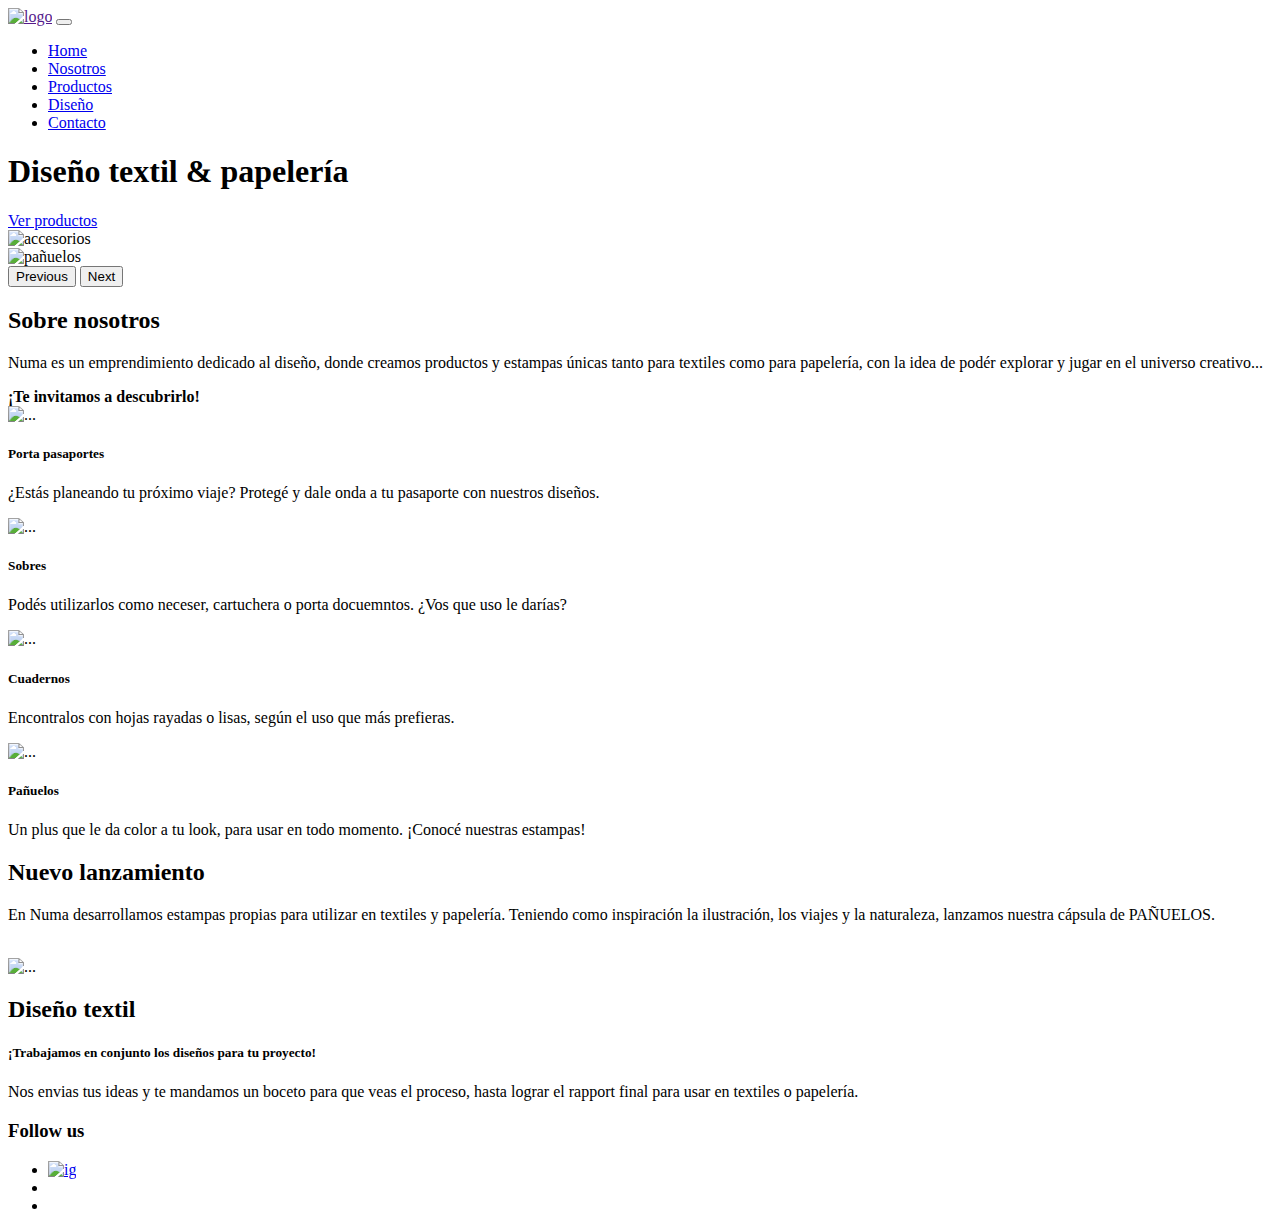
==== index.html @ 901105b5 "index" ====
<!DOCTYPE html>
<html lang="en">
<head>
    <meta charset="UTF-8">
    <meta http-equiv="X-UA-Compatible" content="IE=edge">
    <meta name="viewport" content="width=device-width, initial-scale=1.0">
    <title>Diseño de estampas Numa | Home</title>

    <meta name="description" content="Diseño de estampas e ilustraciones propias para productos textiles y papelería">
   
    <meta name="keywords" content=" diseño grafico, estampas, diseño, ilustraciones, pañuelos, textiles, papeleria">

    <link rel = "preconnect" href = "https://fonts.googleapis.com">

    <link rel = "preconnect" href = "https://fonts.gstatic.com" crossorigin>

    <link href = "https: //fonts.googleapis.com/css2? family = Castoro & family = Roboto: wght @ 300 & display = swap "rel =" stylesheet ">
 
    <link rel="stylesheet" href="https://cdnjs.cloudflare.com/ajax/libs/animate.css/4.1.1/animate.min.css"/>

    <link href="https://cdn.jsdelivr.net/npm/bootstrap@5.0.2/dist/css/bootstrap.min.css" rel="stylesheet" integrity="sha384-EVSTQN3/azprG1Anm3QDgpJLIm9Nao0Yz1ztcQTwFspd3yD65VohhpuuCOmLASjC" crossorigin="anonymous">

    <link rel="stylesheet" href="css/style.css">
</head>

<body>

    <header>

        <div class="container-fluid">
        <div class="row no-gutters">
            <nav class="navbar navbar-expand-md navbar-light bg-light fixed-top">
                <div class="container-fluid">
                  <a class="navbar-brand" href=""><img src="img/logo.png" alt="logo" width="120px" height="auto"></a>
                  <button class="navbar-toggler" type="button" data-bs-toggle="collapse" data-bs-target="#navbarNav" aria-controls="navbarNav" aria-expanded="false" aria-label="Toggle navigation">
                    <span class="navbar-toggler-icon"></span>
                  </button>
                  <div class="collapse navbar-collapse" id="navbarNav">
                    <ul class="navbar-nav">
                      <li class="nav-item">
                        <a class="nav-link active" aria-current="page" href="#">Home</a>
                      </li>
                      <li class="nav-item">
                        <a class="nav-link" href="#nosotros">Nosotros</a>
                      </li>
                      <li class="nav-item">
                        <a class="nav-link" href="#productos">Productos</a>
                      </li>
                      <li class="nav-item">
                        <a class="nav-link" href="#diseño">Diseño</a>
                      </li>
                      <li class="nav-item">
                        <a class="nav-link" href="contacto.html">Contacto</a>
                      </li>
                      
                    </ul>
                  </div>
                </div>
              </nav>
        </div>
    </header>

    <main>

      <section id="intro">
        <h1 class="intro__titulo">Diseño textil & papelería</h1>
             <div class="intro_button">
                <a href="#productos">Ver productos</a>
            </div>
        </section>

        <section id="carrousel">
        <div class="container-fluid">
          <div id="carouselExampleControls" class="carousel slide" data-bs-ride="carousel" >
            <div class="carousel-inner" >
              <div class="carousel-item active">
                <img src="./img/banner1-coder.jpg" class="d-block w-100" alt="accesorios" >
              </div>
              <div class="carousel-item">
                <img src="./img/banner2-coder.jpg" class="d-block w-100" alt="pañuelos">
              </div>
            </div>
            <button class="carousel-control-prev" type="button" data-bs-target="#carouselExampleControls" data-bs-slide="prev">
              <span class="carousel-control-prev-icon" aria-hidden="true"></span>
              <span class="visually-hidden">Previous</span>
            </button>
            <button class="carousel-control-next" type="button" data-bs-target="#carouselExampleControls" data-bs-slide="next">
              <span class="carousel-control-next-icon" aria-hidden="true"></span>
              <span class="visually-hidden">Next</span>
            </button>
          </div>
        </div>
      </section>

        <section id="nosotros">
           <div class="animate__animated animate__backInRight animation"> 
               <h2 class="nosotros__subtitulo"> Sobre nosotros </h2>
               <div class="nosotros__intro">
                  <p> Numa es un emprendimiento dedicado al diseño, donde creamos productos y estampas únicas tanto para textiles como para papelería, con la idea de podér explorar y jugar en el universo creativo...</p> 
                  <strong> ¡Te invitamos a descubrirlo!</strong>
               </div>
          </div>
        </section> 

      <div> 
        <section id="productos">
        <div class="row row-cols-1 row-cols-md-2 m-2 p-5 g-4" >
          <div class="col p-4">
            <div class="card">
              <img src="./img/image00001.jpeg" class="card-img-top img-fluid img-thumbnail rounded" alt="..." >
              <div class="card-body">
                <h5 class="card-title">Porta pasaportes</h5>
                <p class="card-text"> ¿Estás planeando tu próximo viaje? Protegé y dale onda a tu pasaporte con nuestros diseños.</p>
              </div>
            </div>
          </div>
          <div class="col p-4">
            <div class="card">
              <img src="./img/image00002.jpeg" class="card-img-top img-fluid img-thumbnail rounded" alt="...">
              <div class="card-body">
                <h5 class="card-title"> Sobres</h5>
                <p class="card-text">Podés utilizarlos como neceser, cartuchera o porta docuemntos. ¿Vos que uso le darías?</p>
              </div>
            </div>
          </div>
          <div class="col p-4">
            <div class="card">
              <img src="./img/image00016.jpeg" class="card-img-top img-fluid img-thumbnail rounded" alt="...">
              <div class="card-body">
                <h5 class="card-title">Cuadernos</h5>
                <p class="card-text"> Encontralos con hojas rayadas o lisas, según el uso que más prefieras.</p>
              </div>
            </div>
          </div>
          <div class="col p-4">
            <div class="card">
              <img src="./img/pañuelo2.jpeg" class="card-img-top img-fluid img-thumbnail rounded" alt="...">
              <div class="card-body">
                <h5 class="card-title">Pañuelos</h5>
                <p class="card-text"> Un plus que le da color a tu look, para usar en todo momento. ¡Conocé nuestras estampas!</p>
              </div>
            </div>
          </div>
        </div>
        </section> 
        <section id="lanzamientos">
          <div class="animate__animated animate__backInRight animation">
              <h2>Nuevo lanzamiento</h2>
              <p> En Numa desarrollamos estampas propias para utilizar en textiles y papelería. Teniendo como inspiración la ilustración, los viajes y la naturaleza, lanzamos nuestra cápsula de PAÑUELOS.</p>
          </div>

           <div class="shadow-sm p-3 mb-5 bg-body rounded"><img src="img/pañuelo1.jpeg" width="auto" height="550" alt=""> </div>

          </section>
    </div>


    <div class="card mb-6 m-4 p-4" id="diseño" style="max-width: full">
        <div class="row no-gutters">
          <div class="col-md-6 mx:auto">
            <img src="/img/diseño-textil.jpg" width="auto" height="400" class="img-fluid img-thumbnail rounded" alt="...">
          </div>

          <div class="col-md-6">
            <div class="card-body">
              <h2 class="card-title">Diseño textil</h2>
              <h5>¡Trabajamos en conjunto los diseños para tu proyecto!</h5>
            </div>

            <div class="animate__animated animate__backInRight animation"> 
                 <p class="card-text"> Nos envias tus ideas y te mandamos un boceto para que veas el proceso, hasta lograr el rapport final para usar en textiles o papelería.</p>
            </div>
          </div>

        </div>
      </div>

      </main>

      <footer id="footer">
    
        <h3 class="footer__redes"> Follow us </h3>

        <nav>
             <ul class="footer__iconos">
                 <li> 
                     <a href="https://www.instagram.com/tienda.numa/?hl=es-la" target="blank"><img src="/iconos/instagramb.png" id="ig" alt="ig" width="80px" height="auto"></a>
                </li>

                 <li> 
                     <a href="https://wa.link/mtnr1i" target="blank"><img src="/iconos/whatsappb.png" alt="" width="80px" height="auto"></a>
                </li>

                 <li> 
                     <a href="mailto:consultas.numa@gmail.com"><img src="/iconos/mailb.png" alt="" width="80px" height="auto"></a>
                </li>
              </ul>
        </nav>
    </footer>

    <script src="https://cdn.jsdelivr.net/npm/@popperjs/core@2.9.2/dist/umd/popper.min.js" integrity="sha384-IQsoLXl5PILFhosVNubq5LC7Qb9DXgDA9i+tQ8Zj3iwWAwPtgFTxbJ8NT4GN1R8p" crossorigin="anonymous"></script>
    <script src="https://cdn.jsdelivr.net/npm/bootstrap@5.0.2/dist/js/bootstrap.min.js" integrity="sha384-cVKIPhGWiC2Al4u+LWgxfKTRIcfu0JTxR+EQDz/bgldoEyl4H0zUF0QKbrJ0EcQF" crossorigin="anonymous"></script>
</body>
</html>
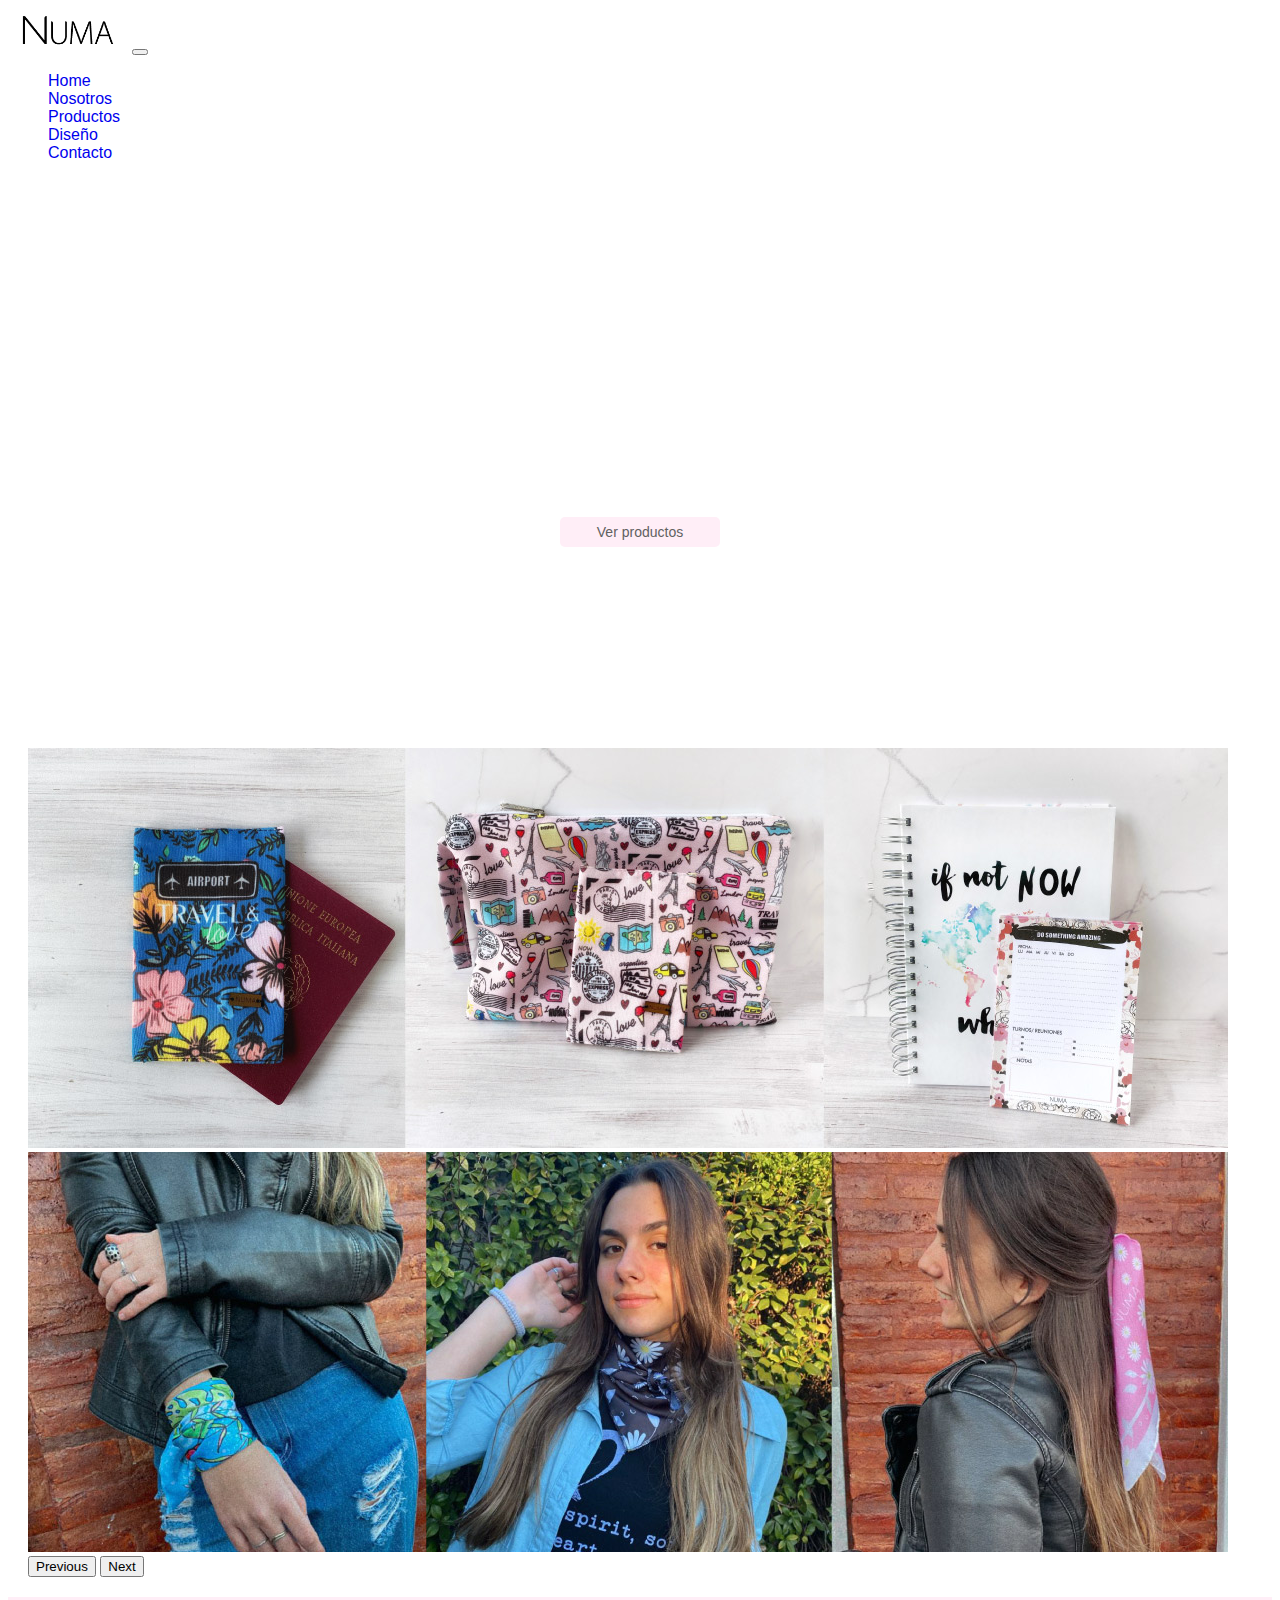
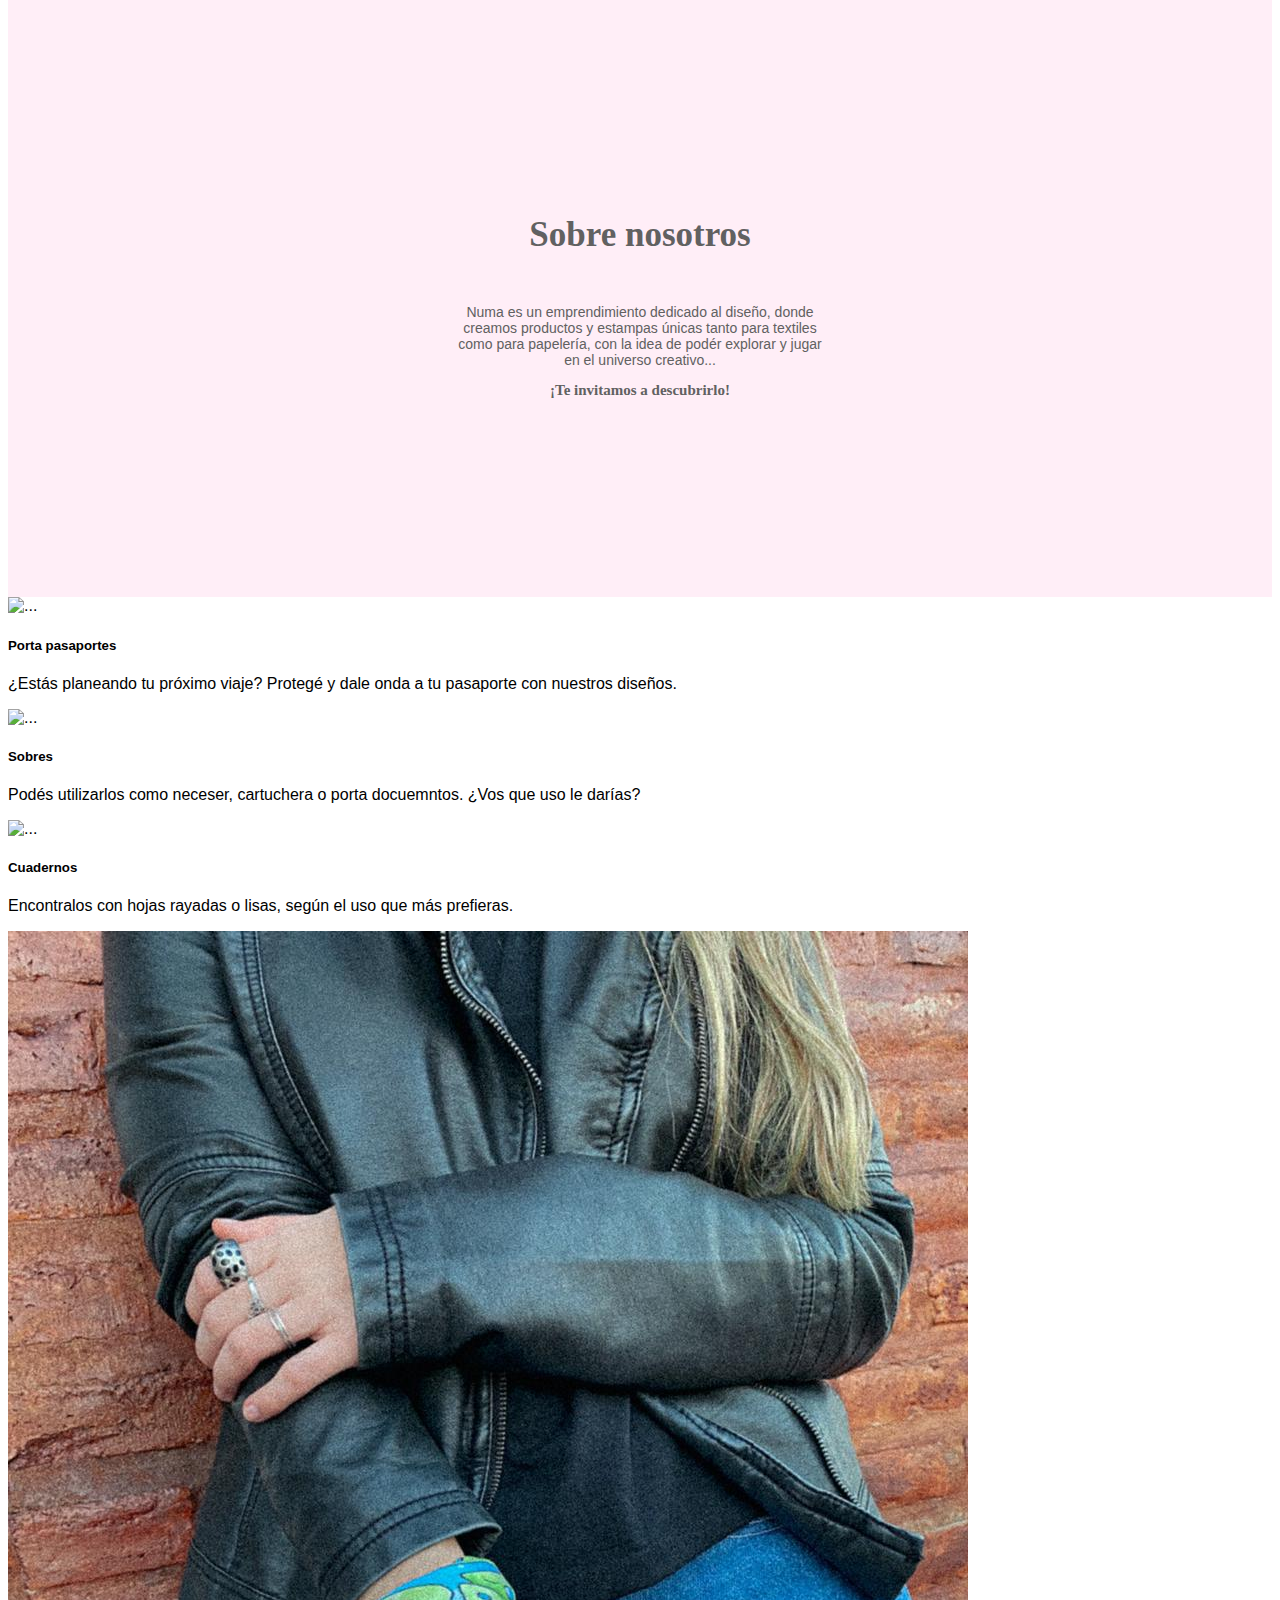
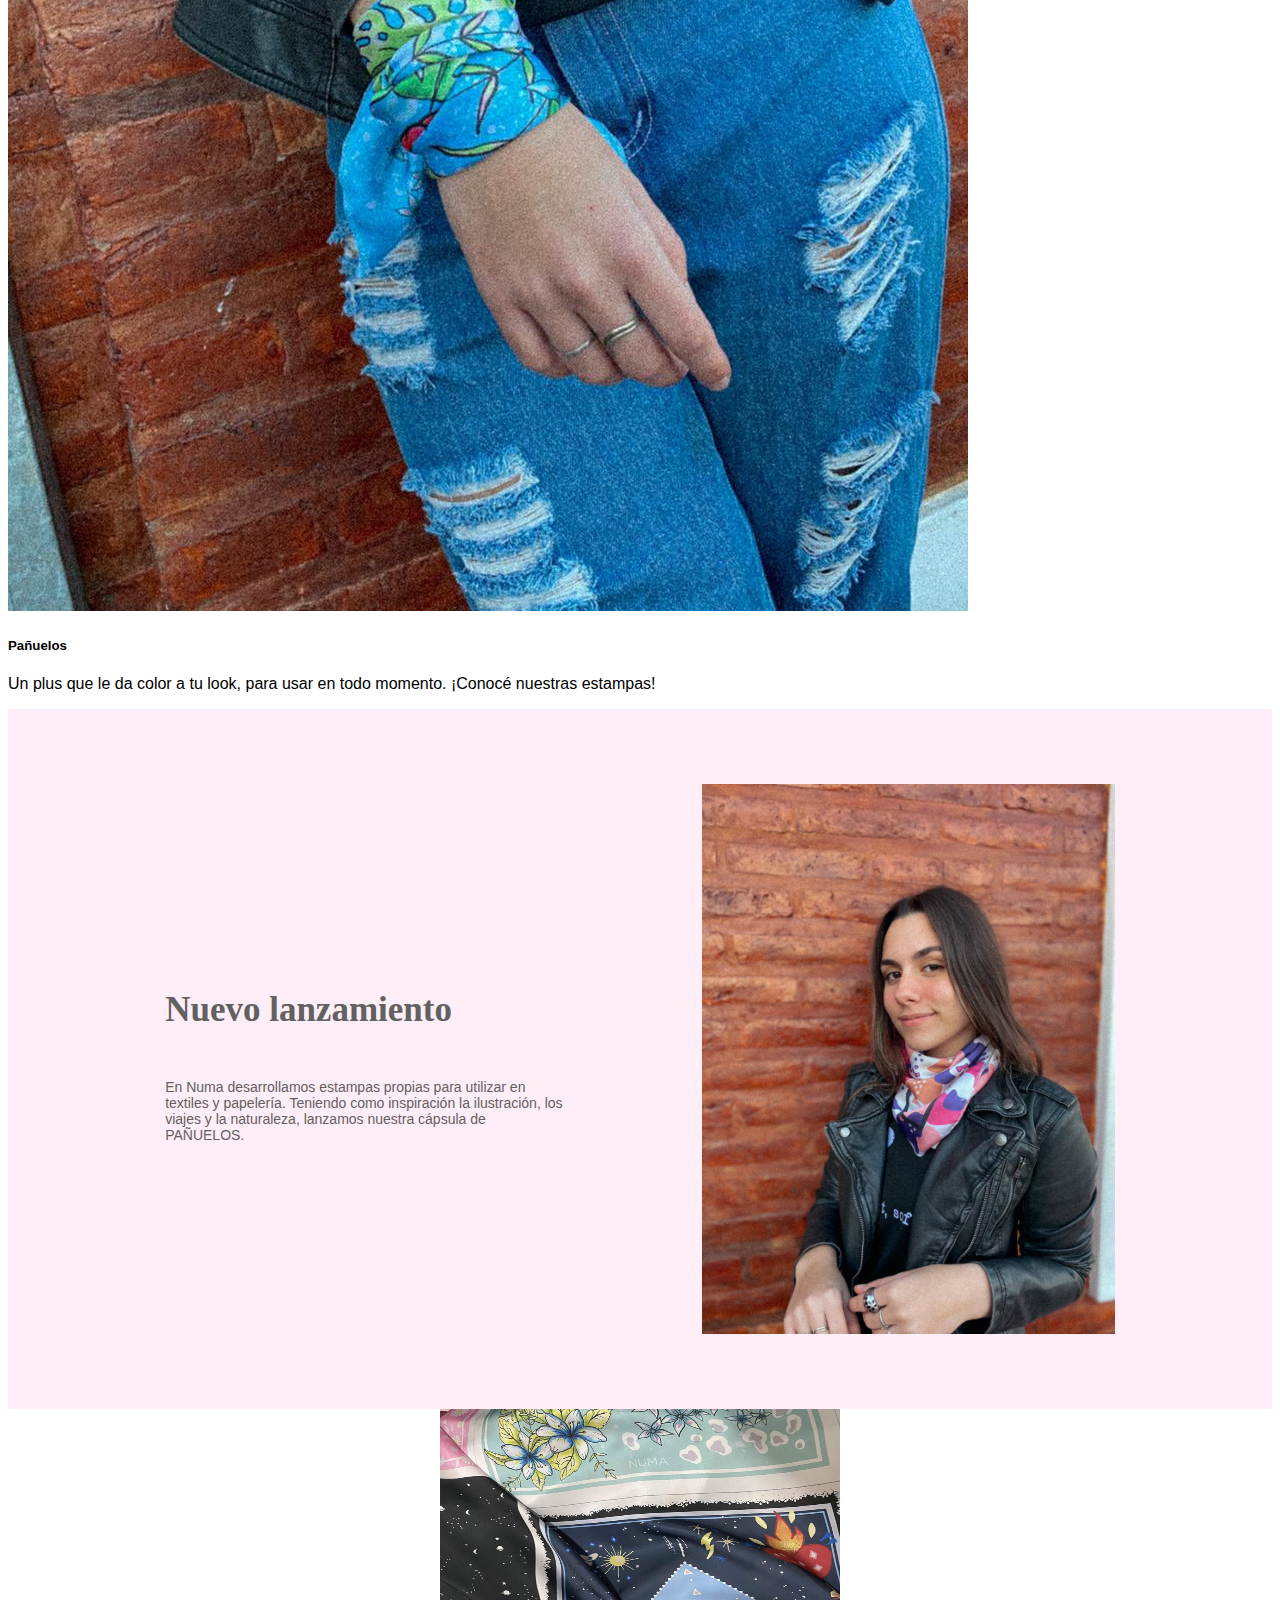
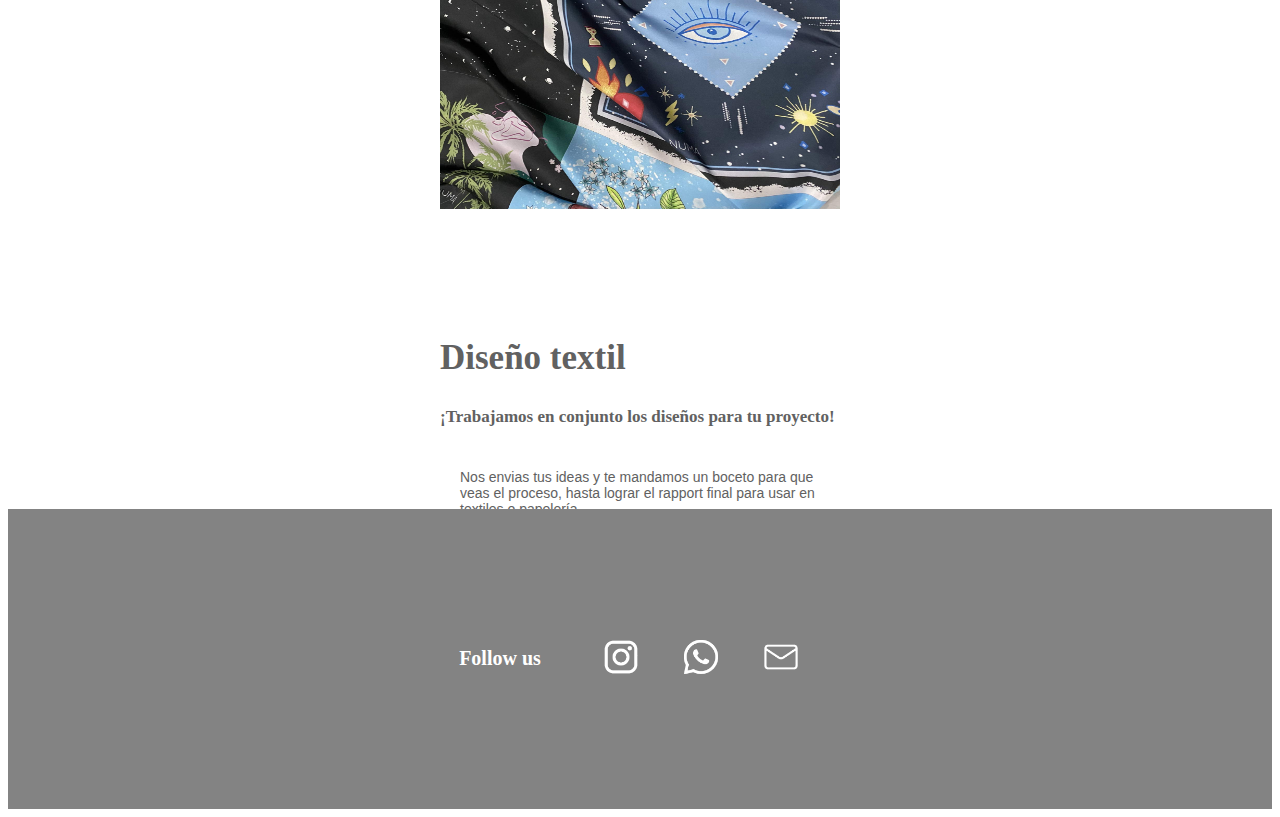
==== commit 5426e87a: "cambios index" ====
--- a/index.html
+++ b/index.html
@@ -158,7 +158,7 @@
     <div class="card mb-6 m-4 p-4" id="diseño" style="max-width: full">
         <div class="row no-gutters">
           <div class="col-md-6 mx:auto">
-            <img src="/img/diseño-textil.jpg" width="auto" height="400" class="img-fluid img-thumbnail rounded" alt="...">
+            <img src="./img/diseño-textil.jpg" width="auto" height="400" class="img-fluid img-thumbnail rounded" alt="...">
           </div>
 
           <div class="col-md-6">
@@ -184,15 +184,15 @@
         <nav>
              <ul class="footer__iconos">
                  <li> 
-                     <a href="https://www.instagram.com/tienda.numa/?hl=es-la" target="blank"><img src="/iconos/instagramb.png" id="ig" alt="ig" width="80px" height="auto"></a>
+                     <a href="https://www.instagram.com/tienda.numa/?hl=es-la" target="blank"><img src="./iconos/instagramb.png" id="ig" alt="ig" width="80px" height="auto"></a>
                 </li>
 
                  <li> 
-                     <a href="https://wa.link/mtnr1i" target="blank"><img src="/iconos/whatsappb.png" alt="" width="80px" height="auto"></a>
+                     <a href="https://wa.link/mtnr1i" target="blank"><img src="./iconos/whatsappb.png" alt="" width="80px" height="auto"></a>
                 </li>
 
                  <li> 
-                     <a href="mailto:consultas.numa@gmail.com"><img src="/iconos/mailb.png" alt="" width="80px" height="auto"></a>
+                     <a href="mailto:consultas.numa@gmail.com"><img src="./iconos/mailb.png" alt="" width="80px" height="auto"></a>
                 </li>
               </ul>
         </nav>
--- a/css/style.css
+++ b/css/style.css
@@ -0,0 +1,428 @@
+@charset "UTF-8";
+* {
+  margin: none;
+  padding: none;
+  list-style-type: none;
+  -webkit-box-sizing: border-box;
+          box-sizing: border-box;
+  font-family: sans-serif;
+  text-decoration: none;
+  border-color: none;
+}
+
+#intro {
+  background-image: url(../img/banner.jpg);
+  background-attachment: fixed;
+  height: 550px;
+  bottom: 30px;
+  display: -webkit-box;
+  display: -ms-flexbox;
+  display: flex;
+  -webkit-box-orient: vertical;
+  -webkit-box-direction: normal;
+      -ms-flex-direction: column;
+          flex-direction: column;
+  -ms-flex-pack: distribute;
+      justify-content: space-around;
+  -webkit-box-align: center;
+      -ms-flex-align: center;
+          align-items: center;
+}
+
+.intro__titulo {
+  color: white;
+  text-align: center;
+  font-size: 40px;
+  font-family: "Castoro", serif;
+  margin-bottom: 15px;
+}
+
+#intro {
+  padding: 250px;
+}
+
+#intro .intro_button {
+  text-align: center;
+}
+
+#intro .intro_button a {
+  -webkit-text-decoration-line: none;
+          text-decoration-line: none;
+  color: #616161;
+  width: 160px;
+  height: 30px;
+  font-size: 14px;
+  font-family: "Roboto", sans-serif;
+  background-color: #ffeef7;
+  border-radius: 5px;
+  display: inline-block;
+  display: -webkit-box;
+  display: -ms-flexbox;
+  display: flex;
+  -webkit-box-align: center;
+      -ms-flex-align: center;
+          align-items: center;
+  -webkit-box-pack: center;
+      -ms-flex-pack: center;
+          justify-content: center;
+}
+
+#intro .intro_button a:hover {
+  background-color: #616161;
+  color: white;
+}
+
+#nosotros {
+  height: 600px;
+  width: 100%;
+  background-color: #ffeef7;
+  color: #616161;
+  display: -webkit-box;
+  display: -ms-flexbox;
+  display: flex;
+  -webkit-box-orient: vertical;
+  -webkit-box-direction: normal;
+      -ms-flex-direction: column;
+          flex-direction: column;
+  -webkit-box-align: center;
+      -ms-flex-align: center;
+          align-items: center;
+  -ms-flex-line-pack: center;
+      align-content: center;
+  -webkit-box-pack: center;
+      -ms-flex-pack: center;
+          justify-content: center;
+  -ms-flex-wrap: wrap;
+      flex-wrap: wrap;
+}
+
+#nosotros h2.nosotros__subtitulo {
+  padding-bottom: 20px;
+  text-align: center;
+  font-family: "Castoro", serif;
+  font-size: 35px;
+}
+
+#nosotros .nosotros__intro p {
+  width: 300px;
+  text-align: center;
+  font-family: "Roboto", sans-serif;
+  font-size: 14px;
+}
+
+#nosotros .nosotros__intro strong {
+  display: -webkit-box;
+  display: -ms-flexbox;
+  display: flex;
+  -webkit-box-pack: center;
+      -ms-flex-pack: center;
+          justify-content: center;
+  font-family: "Castoro", serif;
+  font-size: 15px;
+  padding-bottom: 10px;
+}
+
+#lanzamientos {
+  height: 1000px;
+  width: 100%;
+  background-color: #ffeef7;
+  color: #616161;
+  display: -webkit-box;
+  display: -ms-flexbox;
+  display: flex;
+  -webkit-box-orient: vertical;
+  -webkit-box-direction: normal;
+      -ms-flex-direction: column;
+          flex-direction: column;
+  -webkit-box-align: center;
+      -ms-flex-align: center;
+          align-items: center;
+  -webkit-box-pack: space-evenly;
+      -ms-flex-pack: space-evenly;
+          justify-content: space-evenly;
+}
+
+#lanzamientos div img {
+  display: -webkit-box;
+  display: -ms-flexbox;
+  display: flex;
+  justify-items: center;
+  -webkit-transition: 2s;
+  transition: 2s;
+}
+
+#lanzamientos:hover img {
+  -webkit-transform: scale(0.9);
+          transform: scale(0.9);
+}
+
+#lanzamientos h2 {
+  padding-bottom: 20px;
+  font-family: "Castoro", serif;
+  font-size: 35px;
+  display: -webkit-box;
+  display: -ms-flexbox;
+  display: flex;
+  text-align: center;
+  -webkit-box-pack: center;
+      -ms-flex-pack: center;
+          justify-content: center;
+}
+
+#lanzamientos p {
+  width: 300px;
+  height: auto;
+  text-align: center;
+  display: -webkit-box;
+  display: -ms-flexbox;
+  display: flex;
+  -webkit-box-orient: vertical;
+  -webkit-box-direction: normal;
+      -ms-flex-direction: column;
+          flex-direction: column;
+  -webkit-box-pack: center;
+      -ms-flex-pack: center;
+          justify-content: center;
+  font-family: "Roboto", sans-serif;
+  font-size: 14px;
+}
+
+#diseño {
+  width: auto;
+  height: 1000px;
+  display: -webkit-box;
+  display: -ms-flexbox;
+  display: flex;
+  -webkit-box-pack: center;
+      -ms-flex-pack: center;
+          justify-content: center;
+}
+
+.col-md-6 {
+  display: -webkit-box;
+  display: -ms-flexbox;
+  display: flex;
+  -webkit-box-orient: vertical;
+  -webkit-box-direction: normal;
+      -ms-flex-direction: column;
+          flex-direction: column;
+  -ms-flex-line-pack: center;
+      align-content: center;
+  text-align: center;
+  padding-bottom: 100px;
+  -webkit-box-pack: center;
+      -ms-flex-pack: center;
+          justify-content: center;
+  color: #616161;
+}
+
+.col-md-6 h2.card-title {
+  font-size: 35px;
+  font-family: "Castoro", serif;
+}
+
+.col-md-6 h5 {
+  font-size: 17px;
+  font-family: "Castoro", serif;
+}
+
+.col-md-6 p {
+  font-size: 14px;
+  font-family: "Roboto", sans-serif;
+  padding-left: 20px;
+}
+
+#contacto {
+  height: 400px;
+  right: auto;
+  z-index: 999;
+  background-color: #ffeef7;
+  color: #616161;
+  display: -webkit-box;
+  display: -ms-flexbox;
+  display: flex;
+  -webkit-box-pack: center;
+      -ms-flex-pack: center;
+          justify-content: center;
+  -webkit-box-align: center;
+      -ms-flex-align: center;
+          align-items: center;
+  -ms-flex-line-pack: center;
+      align-content: center;
+}
+
+#contacto h1 {
+  font-size: 35px;
+  font-family: "Castoro", serif;
+}
+
+.form {
+  padding: 60px 60px;
+  margin: 10px 10px;
+  font-family: 'Roboto', sans-serif;
+  font-size: 16px;
+}
+
+.form .form-group {
+  padding: 15px 0px;
+}
+
+.btn-primary {
+  color: white;
+  background-color: #f09dab;
+  border-color: #f09dab;
+}
+
+.btn-primary:hover {
+  background-color: #616161;
+}
+
+footer {
+  height: 300px;
+  width: auto;
+  background: #838383;
+  color: white;
+  position: relative;
+  display: -webkit-box;
+  display: -ms-flexbox;
+  display: flex;
+  -webkit-box-orient: horizontal;
+  -webkit-box-direction: normal;
+      -ms-flex-direction: row;
+          flex-direction: row;
+  -webkit-box-align: center;
+      -ms-flex-align: center;
+          align-items: center;
+  -webkit-box-pack: center;
+      -ms-flex-pack: center;
+          justify-content: center;
+  padding: 50px 70px;
+}
+
+.footer__iconos {
+  display: -webkit-box;
+  display: -ms-flexbox;
+  display: flex;
+  -webkit-box-orient: vertical;
+  -webkit-box-direction: normal;
+      -ms-flex-direction: column;
+          flex-direction: column;
+  -webkit-box-pack: center;
+      -ms-flex-pack: center;
+          justify-content: center;
+  -webkit-box-align: center;
+      -ms-flex-align: center;
+          align-items: center;
+  -ms-flex-wrap: nowrap;
+      flex-wrap: nowrap;
+}
+
+#ig:hover {
+  color: #f09dab;
+}
+
+#footer h3 {
+  font-family: "Castoro", serif;
+  font-size: 20px;
+}
+
+#footer h3:hover {
+  color: #f09dab;
+}
+
+#navbarNav {
+  -webkit-box-pack: end;
+      -ms-flex-pack: end;
+          justify-content: flex-end;
+}
+
+#carrousel {
+  padding: 20px;
+}
+
+#productos:hover img {
+  -webkit-transform: scale(0.9);
+          transform: scale(0.9);
+  -webkit-transition: 1.5s;
+  transition: 1.5s;
+}
+
+@media screen and (min-width: 720px) {
+  #nosotros {
+    height: 1000px -150px;
+  }
+  #nosotros .nosotros__intro p {
+    width: 380px;
+  }
+  #lanzamientos {
+    height: 700px;
+    padding: 20px 20px;
+    display: -webkit-box;
+    display: -ms-flexbox;
+    display: flex;
+    -webkit-box-orient: horizontal;
+    -webkit-box-direction: normal;
+        -ms-flex-direction: row;
+            flex-direction: row;
+    -webkit-box-pack: space-evenly;
+        -ms-flex-pack: space-evenly;
+            justify-content: space-evenly;
+    justify-items: left;
+  }
+  #lanzamientos h2 {
+    text-align: left;
+    -webkit-box-pack: start;
+        -ms-flex-pack: start;
+            justify-content: start;
+  }
+  #lanzamientos p {
+    width: 400px;
+    height: auto;
+    display: -webkit-box;
+    display: -ms-flexbox;
+    display: flex;
+    text-align: left;
+  }
+  .row {
+    -webkit-box-pack: space-evenly;
+        -ms-flex-pack: space-evenly;
+            justify-content: space-evenly;
+  }
+  #diseño {
+    width: auto;
+    height: 700px;
+  }
+  .col-md-6 {
+    width: 400px;
+    height: auto;
+    display: -webkit-box;
+    display: -ms-flexbox;
+    display: flex;
+    -webkit-box-orient: vertical;
+    -webkit-box-direction: normal;
+        -ms-flex-direction: column;
+            flex-direction: column;
+    -webkit-box-pack: center;
+        -ms-flex-pack: center;
+            justify-content: center;
+    -ms-flex-item-align: center;
+        align-self: center;
+    text-align: left;
+  }
+  .col-md-6 .col-md-6 img {
+    -webkit-box-pack: center;
+        -ms-flex-pack: center;
+            justify-content: center;
+  }
+  .footer__iconos {
+    -webkit-box-orient: horizontal;
+    -webkit-box-direction: normal;
+        -ms-flex-direction: row;
+            flex-direction: row;
+  }
+  .form {
+    padding: 50px 50px;
+    margin: 20px 20px;
+  }
+}
+/*# sourceMappingURL=style.css.map */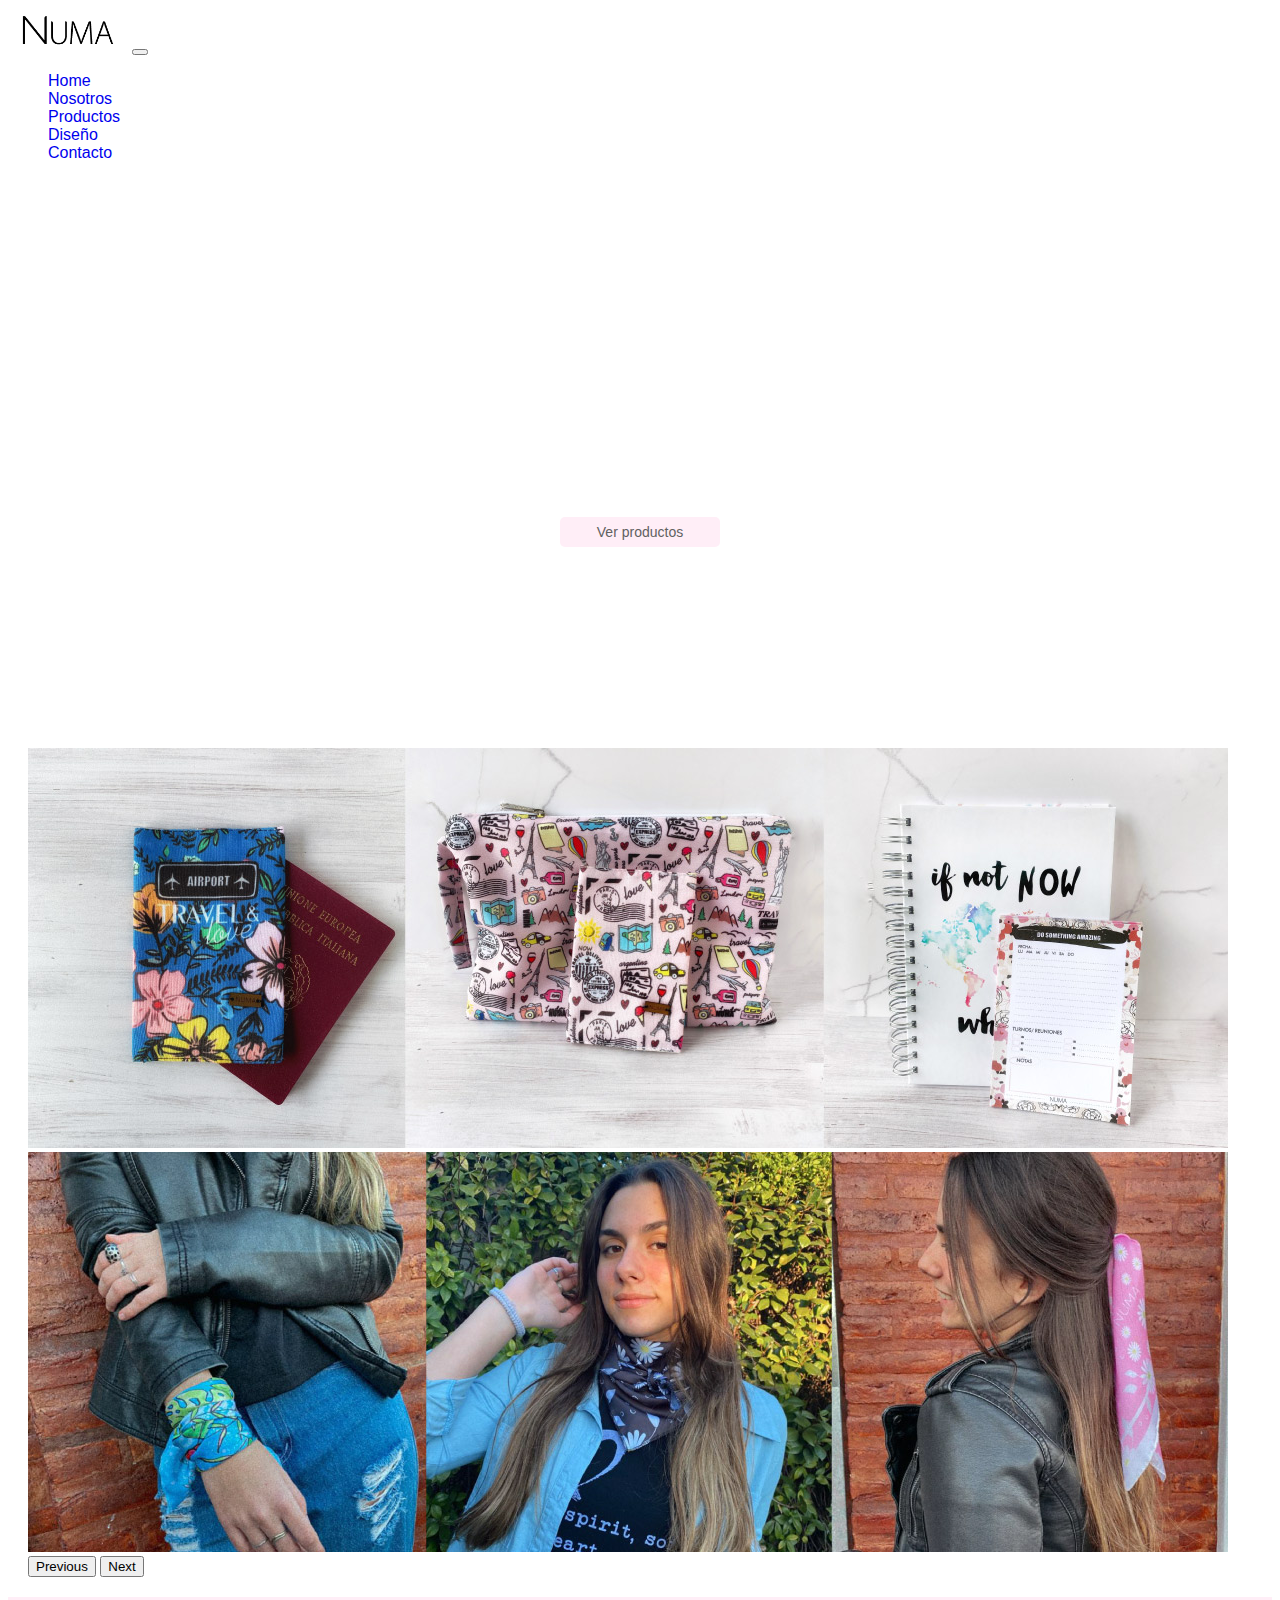
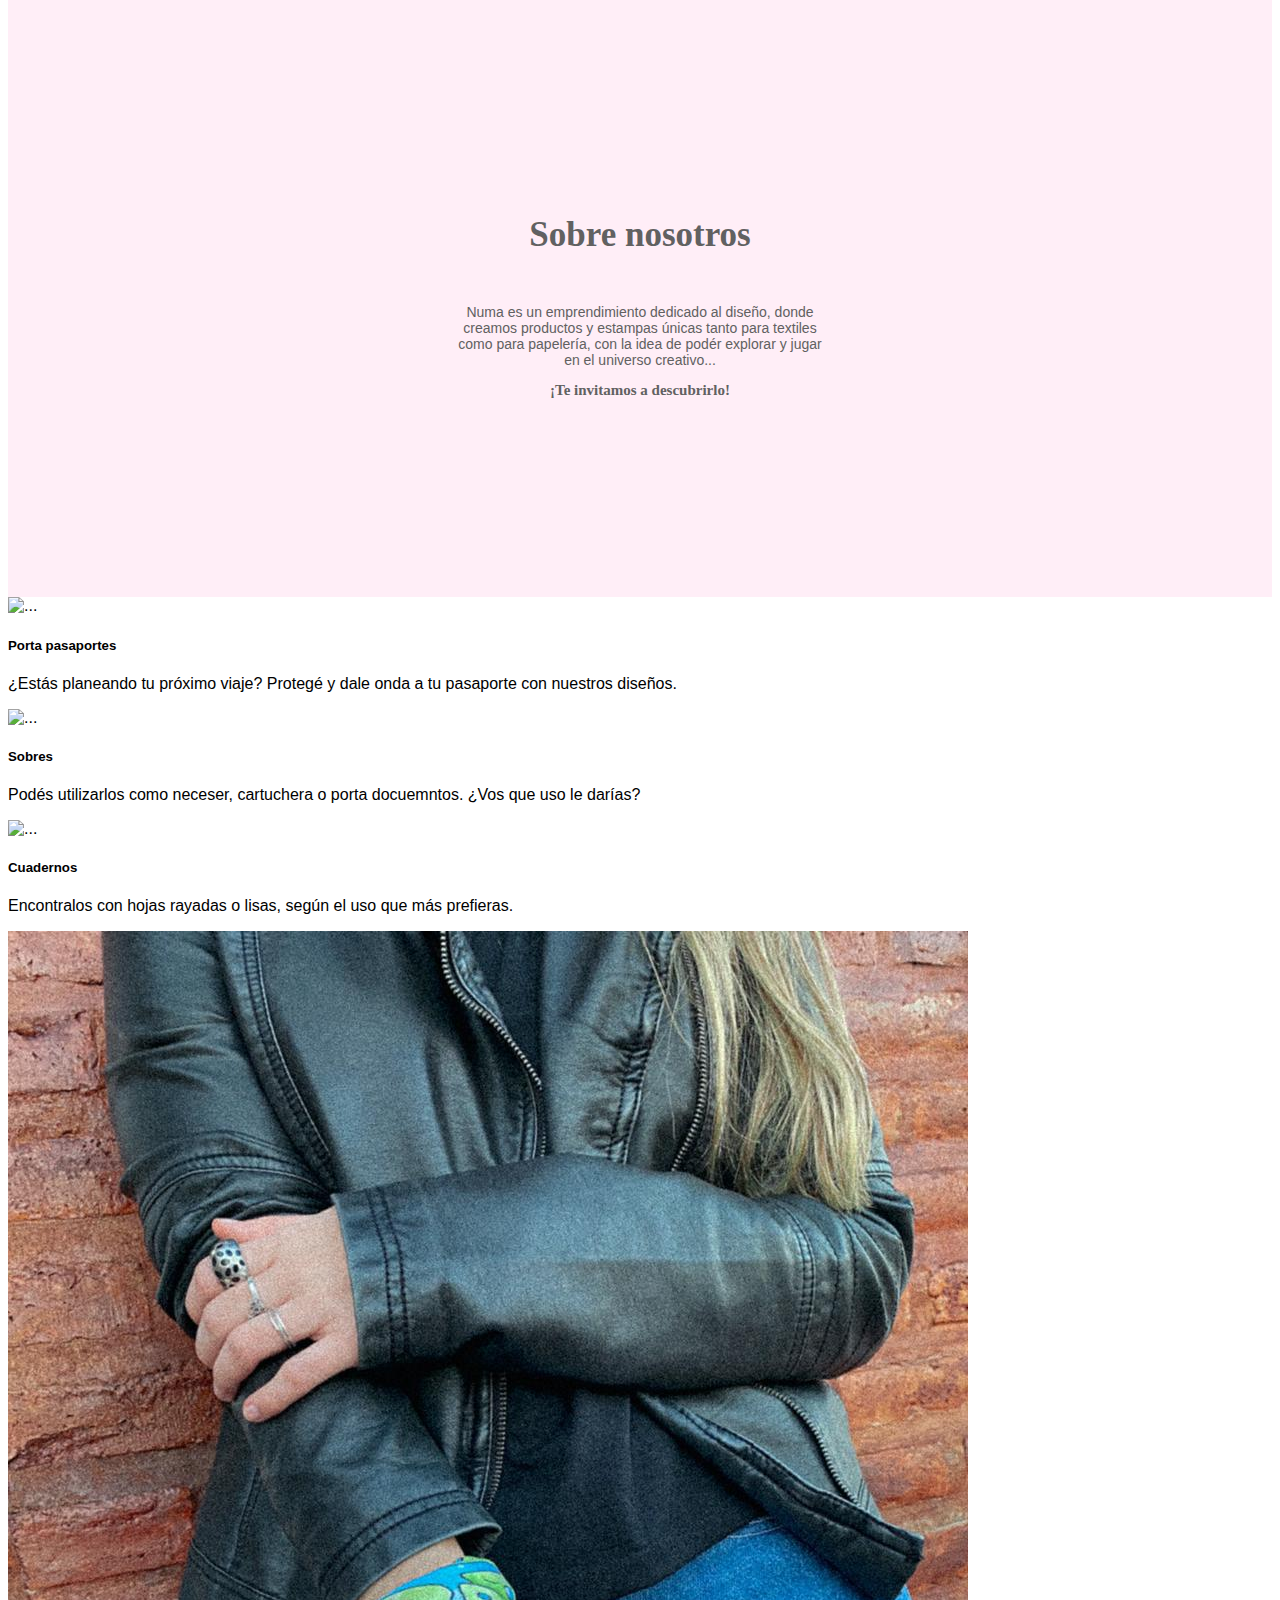
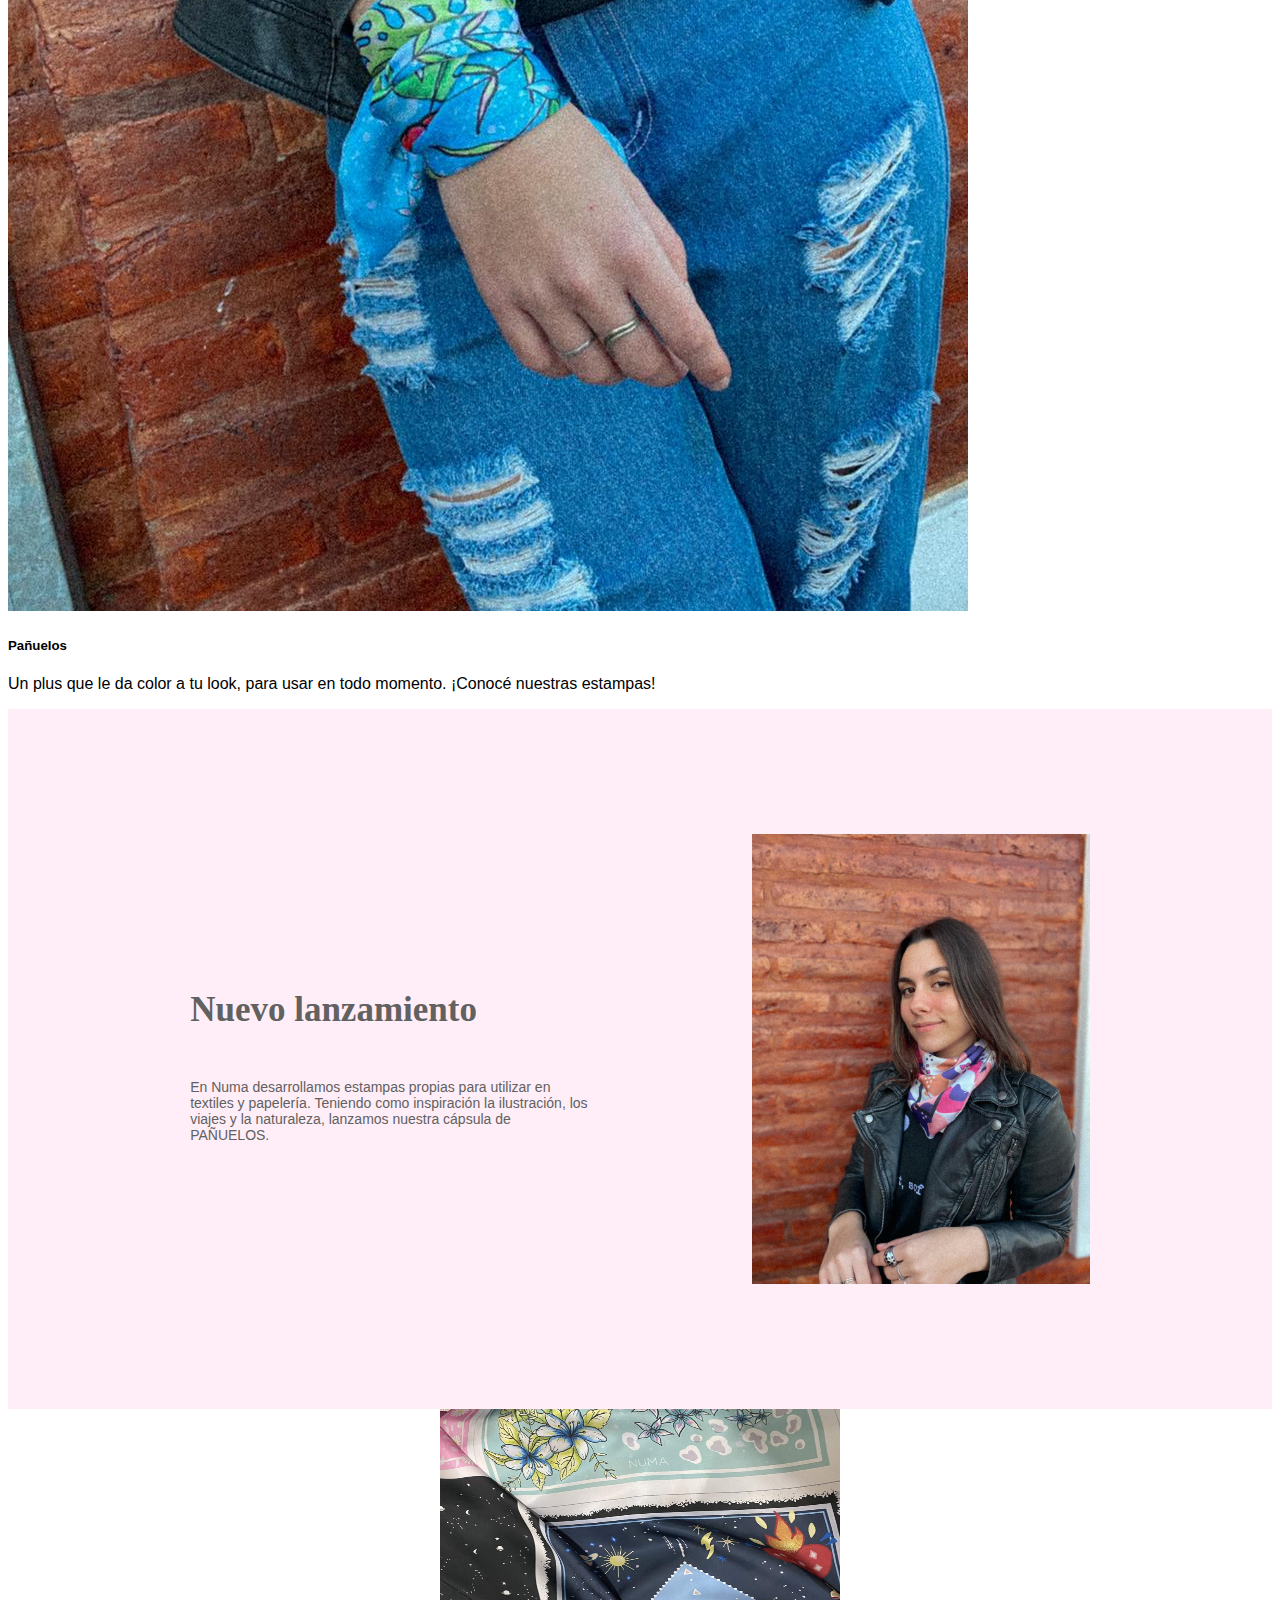
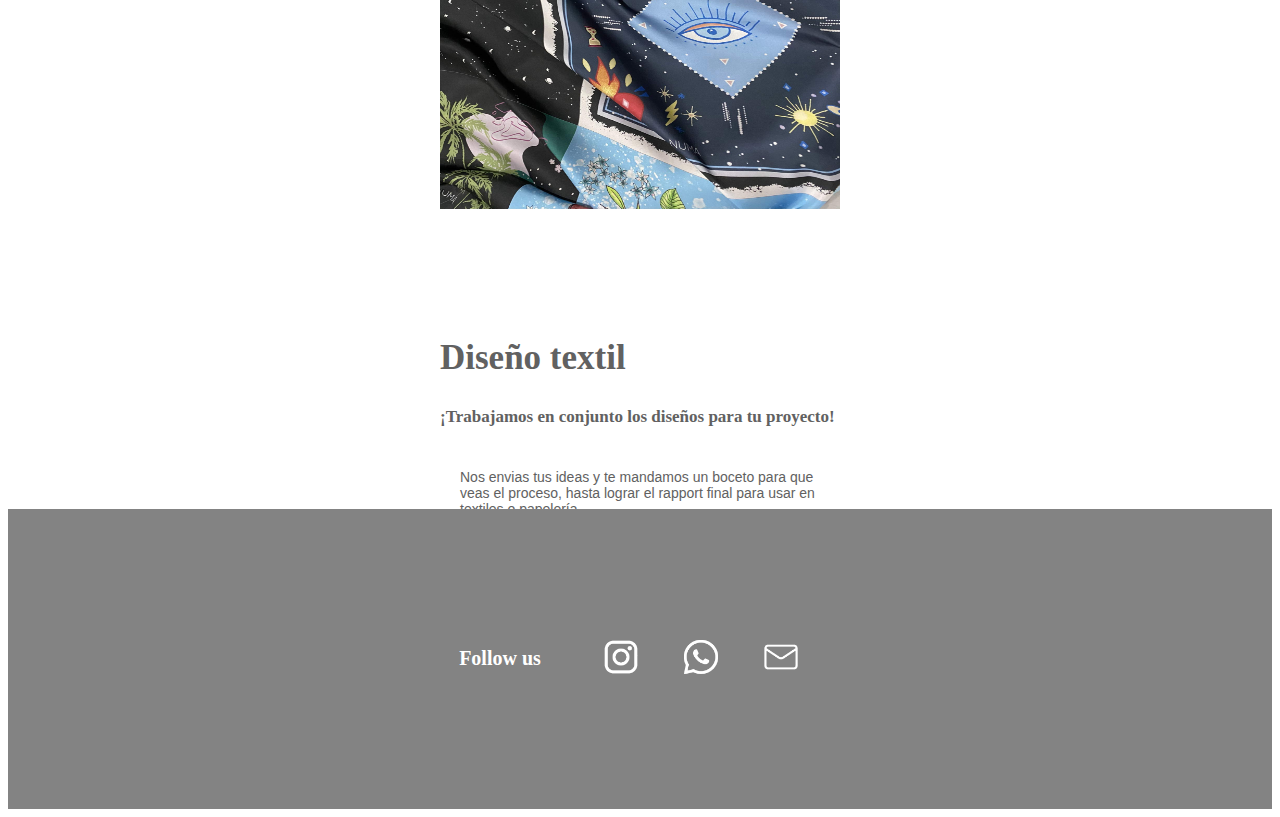
==== commit 4987daa0: "cambios" ====
--- a/index.html
+++ b/index.html
@@ -50,7 +50,7 @@
                         <a class="nav-link" href="#diseño">Diseño</a>
                       </li>
                       <li class="nav-item">
-                        <a class="nav-link" href="contacto.html">Contacto</a>
+                        <a class="nav-link" href="Contacto.html">Contacto</a>
                       </li>
                       
                     </ul>
@@ -63,13 +63,13 @@
     <main>
 
       <section id="intro">
-        <h1 class="intro__titulo">Diseño textil & papelería</h1>
+          <h1 class="intro__titulo">Diseño textil & papelería</h1>
              <div class="intro_button">
                 <a href="#productos">Ver productos</a>
             </div>
-        </section>
-
-        <section id="carrousel">
+      </section>
+
+      <section id="carrousel">
         <div class="container-fluid">
           <div id="carouselExampleControls" class="carousel slide" data-bs-ride="carousel" >
             <div class="carousel-inner" >
@@ -149,7 +149,7 @@
               <p> En Numa desarrollamos estampas propias para utilizar en textiles y papelería. Teniendo como inspiración la ilustración, los viajes y la naturaleza, lanzamos nuestra cápsula de PAÑUELOS.</p>
           </div>
 
-           <div class="shadow-sm p-3 mb-5 bg-body rounded"><img src="img/pañuelo1.jpeg" width="auto" height="550" alt=""> </div>
+           <div class="shadow-sm p-3 mb-5 bg-body rounded"><img src="img/pañuelo1.jpeg" width="auto" height="450" alt=""> </div>
 
           </section>
     </div>
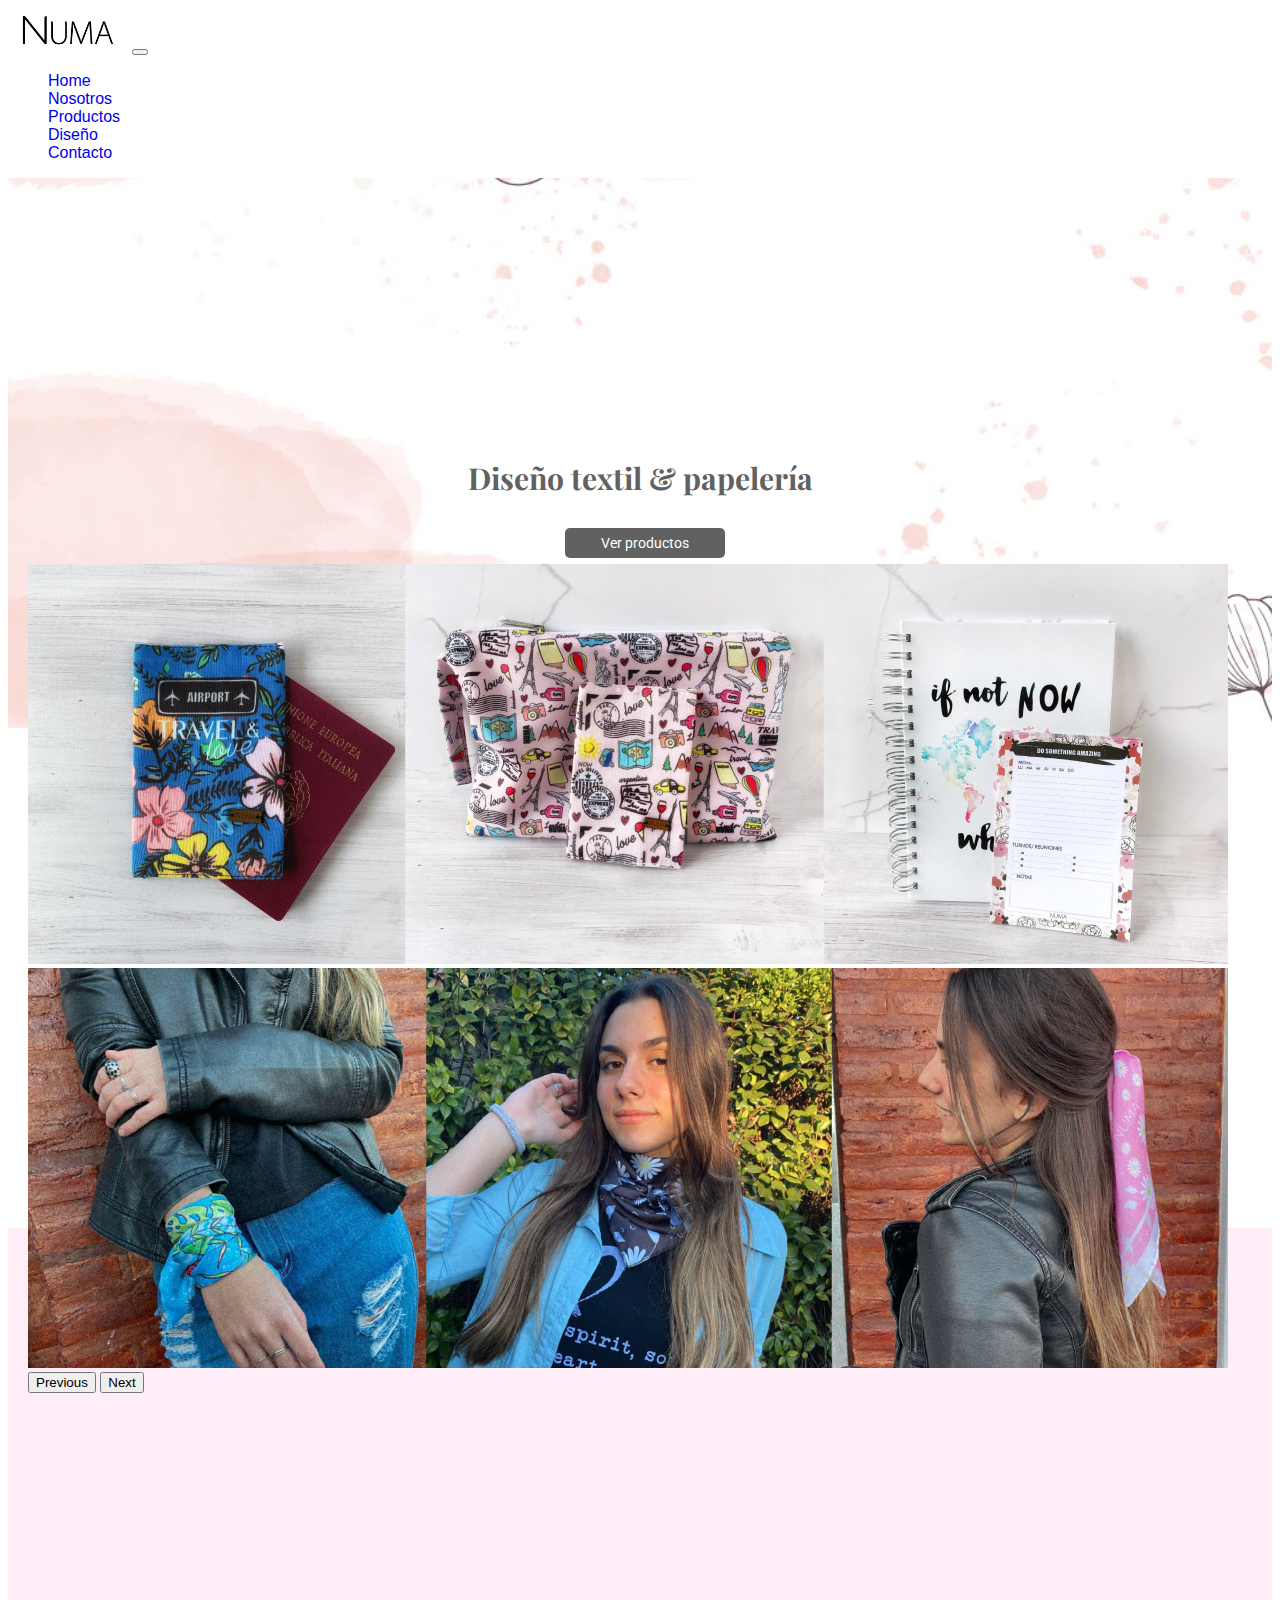
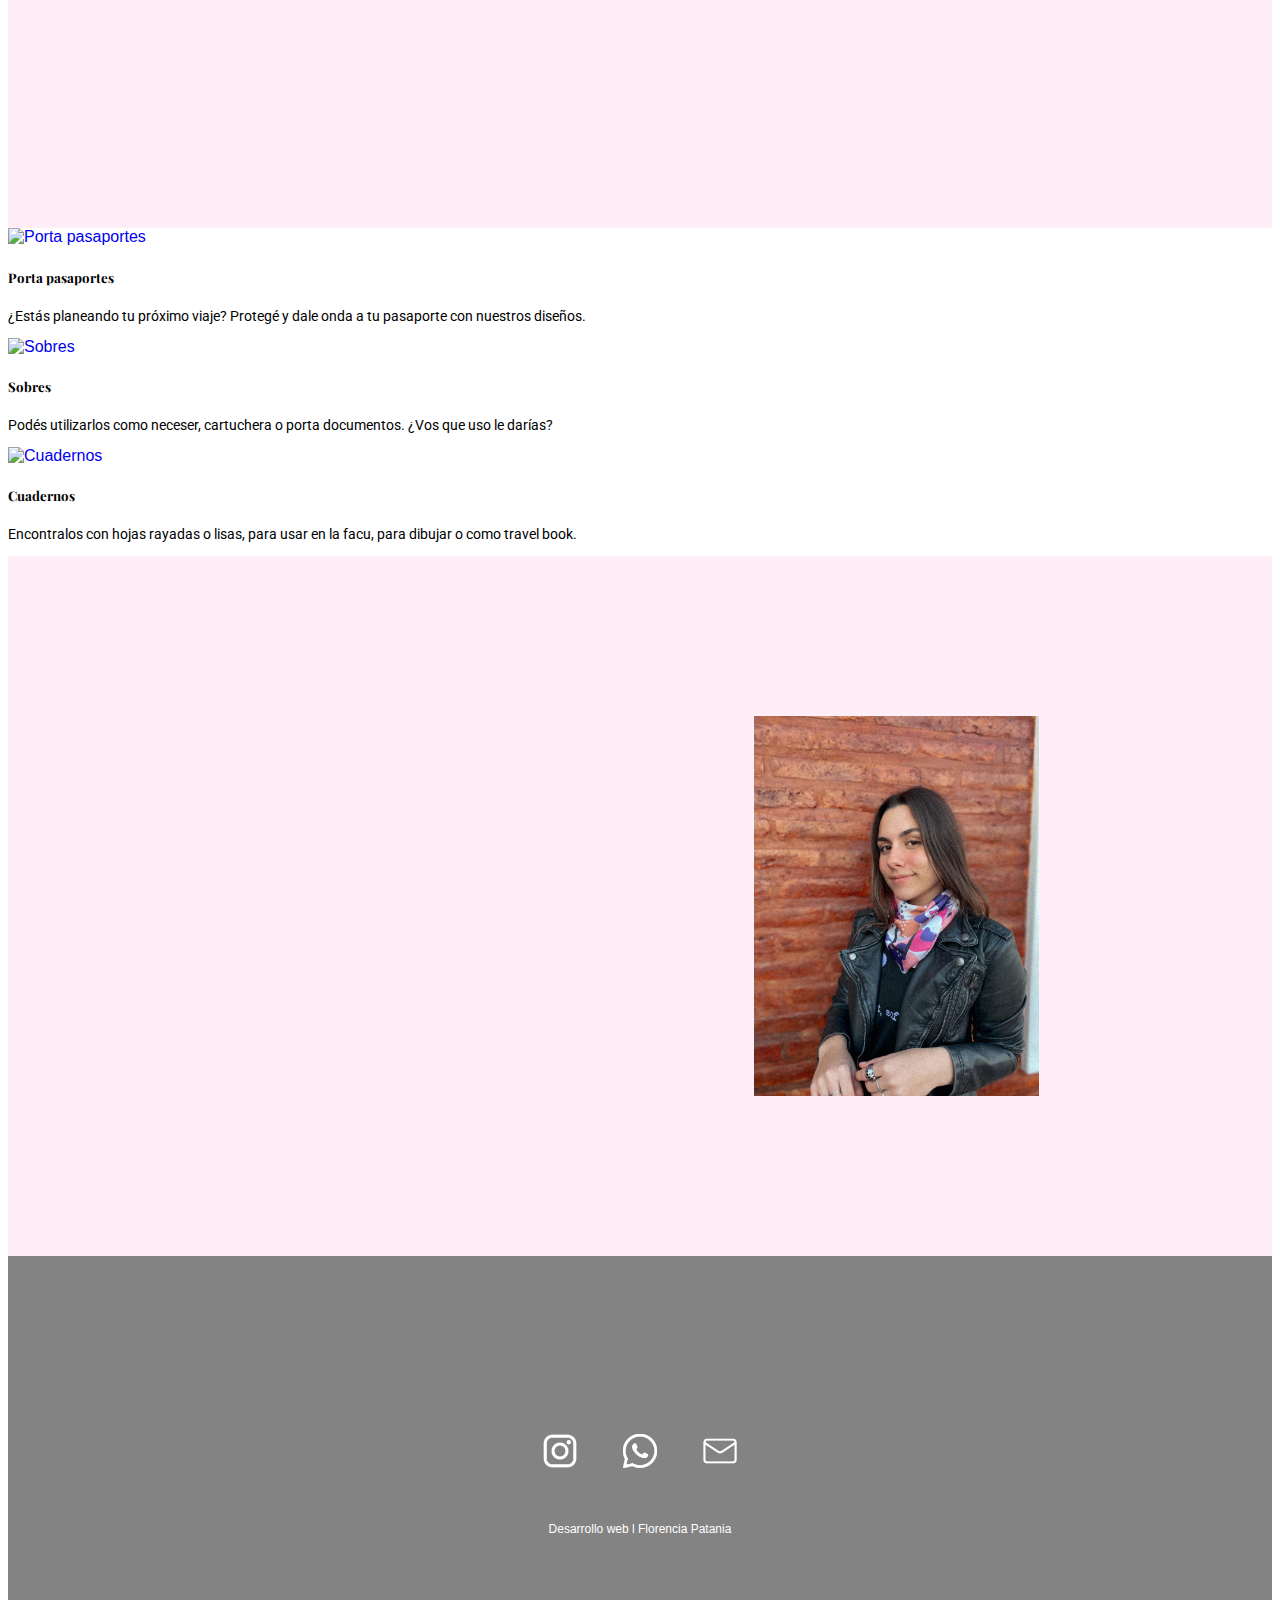
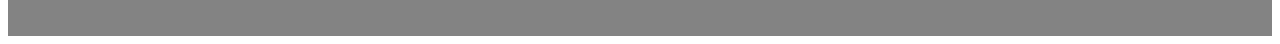
==== commit dc7e731c: "cambios finales" ====
--- a/index.html
+++ b/index.html
@@ -10,15 +10,14 @@
    
     <meta name="keywords" content=" diseño grafico, estampas, diseño, ilustraciones, pañuelos, textiles, papeleria">
 
-    <link rel = "preconnect" href = "https://fonts.googleapis.com">
-
-    <link rel = "preconnect" href = "https://fonts.gstatic.com" crossorigin>
-
-    <link href = "https: //fonts.googleapis.com/css2? family = Castoro & family = Roboto: wght @ 300 & display = swap "rel =" stylesheet ">
- 
+    <link rel="preconnect" href="https://fonts.googleapis.com">
+    <link rel="preconnect" href="https://fonts.gstatic.com" crossorigin>
+    <link href="https://fonts.googleapis.com/css2?family=Playfair+Display:wght@600&family=Roboto:wght@300&display=swap" rel="stylesheet">
+
+
+    <link href="https://cdn.jsdelivr.net/npm/bootstrap@5.0.2/dist/css/bootstrap.min.css" rel="stylesheet" integrity="sha384-EVSTQN3/azprG1Anm3QDgpJLIm9Nao0Yz1ztcQTwFspd3yD65VohhpuuCOmLASjC" crossorigin="anonymous">
+
     <link rel="stylesheet" href="https://cdnjs.cloudflare.com/ajax/libs/animate.css/4.1.1/animate.min.css"/>
-
-    <link href="https://cdn.jsdelivr.net/npm/bootstrap@5.0.2/dist/css/bootstrap.min.css" rel="stylesheet" integrity="sha384-EVSTQN3/azprG1Anm3QDgpJLIm9Nao0Yz1ztcQTwFspd3yD65VohhpuuCOmLASjC" crossorigin="anonymous">
 
     <link rel="stylesheet" href="css/style.css">
 </head>
@@ -31,23 +30,23 @@
         <div class="row no-gutters">
             <nav class="navbar navbar-expand-md navbar-light bg-light fixed-top">
                 <div class="container-fluid">
-                  <a class="navbar-brand" href=""><img src="img/logo.png" alt="logo" width="120px" height="auto"></a>
+                  <a class="navbar-brand" href="index.html"> <img src="img/logo.png" alt="logo" width="120px" height="auto"></a>
                   <button class="navbar-toggler" type="button" data-bs-toggle="collapse" data-bs-target="#navbarNav" aria-controls="navbarNav" aria-expanded="false" aria-label="Toggle navigation">
                     <span class="navbar-toggler-icon"></span>
                   </button>
                   <div class="collapse navbar-collapse" id="navbarNav">
                     <ul class="navbar-nav">
                       <li class="nav-item">
-                        <a class="nav-link active" aria-current="page" href="#">Home</a>
-                      </li>
-                      <li class="nav-item">
-                        <a class="nav-link" href="#nosotros">Nosotros</a>
-                      </li>
-                      <li class="nav-item">
-                        <a class="nav-link" href="#productos">Productos</a>
-                      </li>
-                      <li class="nav-item">
-                        <a class="nav-link" href="#diseño">Diseño</a>
+                        <a class="nav-link active" aria-current="page" href="index.html">Home</a>
+                      </li>
+                      <li class="nav-item">
+                        <a class="nav-link" href="Nosotros.html">Nosotros</a>
+                      </li>
+                      <li class="nav-item">
+                        <a class="nav-link" href="Productos.html">Productos</a>
+                      </li>
+                      <li class="nav-item">
+                        <a class="nav-link" href="Diseño.html">Diseño</a>
                       </li>
                       <li class="nav-item">
                         <a class="nav-link" href="Contacto.html">Contacto</a>
@@ -63,10 +62,12 @@
     <main>
 
       <section id="intro">
-          <h1 class="intro__titulo">Diseño textil & papelería</h1>
-             <div class="intro_button">
+        <div class="intro__container">
+          <h1 class="intro__titulo wow animate__animated animate__flipInX" data-wow-delay= "0.3s"> Diseño textil & papelería</h1>
+             <div class="intro_button intro__titulo wow animate__animated animate__flipInX" data-wow-delay= "0.6s">
                 <a href="#productos">Ver productos</a>
             </div>
+          </div>
       </section>
 
       <section id="carrousel">
@@ -74,10 +75,10 @@
           <div id="carouselExampleControls" class="carousel slide" data-bs-ride="carousel" >
             <div class="carousel-inner" >
               <div class="carousel-item active">
-                <img src="./img/banner1-coder.jpg" class="d-block w-100" alt="accesorios" >
+                <img src="./img/banner1-coder.jpg" class="d-block w-100 rounded" alt="accesorios" >
               </div>
               <div class="carousel-item">
-                <img src="./img/banner2-coder.jpg" class="d-block w-100" alt="pañuelos">
+                <img src="./img/banner2-coder.jpg" class="d-block w-100 rounded" alt="pañuelos">
               </div>
             </div>
             <button class="carousel-control-prev" type="button" data-bs-target="#carouselExampleControls" data-bs-slide="prev">
@@ -93,21 +94,27 @@
       </section>
 
         <section id="nosotros">
-           <div class="animate__animated animate__backInRight animation"> 
-               <h2 class="nosotros__subtitulo"> Sobre nosotros </h2>
-               <div class="nosotros__intro">
+           <div> 
+              <h2 class="nosotros__subtitulo wow animate__animated animate__flipInX" data-wow-delay= "0.5s"> Sobre nosotros </h2>
+              <div class="nosotros__intro wow animate__animated animate__backInRight" data-wow-delay = "1s">
+                  <div class="separator"></div>
                   <p> Numa es un emprendimiento dedicado al diseño, donde creamos productos y estampas únicas tanto para textiles como para papelería, con la idea de podér explorar y jugar en el universo creativo...</p> 
                   <strong> ¡Te invitamos a descubrirlo!</strong>
-               </div>
+
+                  <div class="nosotros__button">
+                    <a href="Nosotros.html">Ver más</a>
+                  </div>
+
+              </div>
           </div>
         </section> 
 
       <div> 
         <section id="productos">
-        <div class="row row-cols-1 row-cols-md-2 m-2 p-5 g-4" >
+        <div class="row row-cols-1 row-cols-md-3 m-2 p-5 g-4" >
           <div class="col p-4">
             <div class="card">
-              <img src="./img/image00001.jpeg" class="card-img-top img-fluid img-thumbnail rounded" alt="..." >
+              <a title="Productos" href="Productos.html"><img src="./img/image00001.jpeg" class="card-img-top img-fluid img-thumbnail rounded" alt="Porta pasaportes" /></a>
               <div class="card-body">
                 <h5 class="card-title">Porta pasaportes</h5>
                 <p class="card-text"> ¿Estás planeando tu próximo viaje? Protegé y dale onda a tu pasaporte con nuestros diseños.</p>
@@ -116,71 +123,50 @@
           </div>
           <div class="col p-4">
             <div class="card">
-              <img src="./img/image00002.jpeg" class="card-img-top img-fluid img-thumbnail rounded" alt="...">
+              <a title="Productos" href="Productos.html"><img src="./img/image00002.jpeg" class="card-img-top img-fluid img-thumbnail rounded" alt="Sobres" /></a>
               <div class="card-body">
                 <h5 class="card-title"> Sobres</h5>
-                <p class="card-text">Podés utilizarlos como neceser, cartuchera o porta docuemntos. ¿Vos que uso le darías?</p>
+                <p class="card-text">Podés utilizarlos como neceser, cartuchera o porta documentos. ¿Vos que uso le darías?</p>
               </div>
             </div>
           </div>
           <div class="col p-4">
             <div class="card">
-              <img src="./img/image00016.jpeg" class="card-img-top img-fluid img-thumbnail rounded" alt="...">
+              <a title="Productos" href="Productos.html"><img src="./img/image00016.jpeg" class="card-img-top img-fluid img-thumbnail rounded" alt="Cuadernos" /></a>
               <div class="card-body">
                 <h5 class="card-title">Cuadernos</h5>
-                <p class="card-text"> Encontralos con hojas rayadas o lisas, según el uso que más prefieras.</p>
-              </div>
-            </div>
-          </div>
-          <div class="col p-4">
-            <div class="card">
-              <img src="./img/pañuelo2.jpeg" class="card-img-top img-fluid img-thumbnail rounded" alt="...">
-              <div class="card-body">
-                <h5 class="card-title">Pañuelos</h5>
-                <p class="card-text"> Un plus que le da color a tu look, para usar en todo momento. ¡Conocé nuestras estampas!</p>
-              </div>
-            </div>
-          </div>
+                <p class="card-text"> Encontralos con hojas rayadas o lisas, para usar en la facu, para dibujar o como travel book.</p>
+              </div>
+            </div>
+          </div>
+        
         </div>
         </section> 
-        <section id="lanzamientos">
-          <div class="animate__animated animate__backInRight animation">
-              <h2>Nuevo lanzamiento</h2>
-              <p> En Numa desarrollamos estampas propias para utilizar en textiles y papelería. Teniendo como inspiración la ilustración, los viajes y la naturaleza, lanzamos nuestra cápsula de PAÑUELOS.</p>
-          </div>
-
-           <div class="shadow-sm p-3 mb-5 bg-body rounded"><img src="img/pañuelo1.jpeg" width="auto" height="450" alt=""> </div>
-
-          </section>
-    </div>
-
-
-    <div class="card mb-6 m-4 p-4" id="diseño" style="max-width: full">
-        <div class="row no-gutters">
-          <div class="col-md-6 mx:auto">
-            <img src="./img/diseño-textil.jpg" width="auto" height="400" class="img-fluid img-thumbnail rounded" alt="...">
-          </div>
-
-          <div class="col-md-6">
-            <div class="card-body">
-              <h2 class="card-title">Diseño textil</h2>
-              <h5>¡Trabajamos en conjunto los diseños para tu proyecto!</h5>
-            </div>
-
-            <div class="animate__animated animate__backInRight animation"> 
-                 <p class="card-text"> Nos envias tus ideas y te mandamos un boceto para que veas el proceso, hasta lograr el rapport final para usar en textiles o papelería.</p>
-            </div>
-          </div>
-
-        </div>
-      </div>
+
+      <section id="lanzamientos">
+          <div id="texto" >
+              <h2 class= "nosotros__subtitulo wow animate__animated animate__flipInX" data-wow-delay= "0.3s">Nuevo lanzamiento</h2>
+
+              <div class="wow animate__animated animate__backInRight animation" data-wow-delay = "0.8s">
+                  <div class="separator"></div>
+
+                  <p> Teniendo como inspiración la ilustración y la naturaleza, lanzamos nuestra cápsula de PAÑUELOS, un plus que le da color a tu look para usar en todo momento. ¡Conocé nuestras estampas!</p>
+            </div>
+         
+            </div>
+
+          <div class="shadow-sm p-3 mb-5 bg-body rounded"><img src="img/pañuelo1.jpeg" width="auto" height="380" alt="lanzamiento"> </div>
+          
+      </section>
 
       </main>
 
       <footer id="footer">
-    
-        <h3 class="footer__redes"> Follow us </h3>
-
+        <div class="footer__redes">
+        <div class=" wow animate__animated animate__flipInX" data-wow-delay= "0.5s"> 
+          <h3 class="footer__redes"> Follow us </h3>
+        </div>
+  
         <nav>
              <ul class="footer__iconos">
                  <li> 
@@ -196,9 +182,22 @@
                 </li>
               </ul>
         </nav>
+
+      </div>
+
+        <div class="footer__website">
+          <p> Desarrollo web l Florencia Patania</p>
+        </div>
+        
     </footer>
 
     <script src="https://cdn.jsdelivr.net/npm/@popperjs/core@2.9.2/dist/umd/popper.min.js" integrity="sha384-IQsoLXl5PILFhosVNubq5LC7Qb9DXgDA9i+tQ8Zj3iwWAwPtgFTxbJ8NT4GN1R8p" crossorigin="anonymous"></script>
     <script src="https://cdn.jsdelivr.net/npm/bootstrap@5.0.2/dist/js/bootstrap.min.js" integrity="sha384-cVKIPhGWiC2Al4u+LWgxfKTRIcfu0JTxR+EQDz/bgldoEyl4H0zUF0QKbrJ0EcQF" crossorigin="anonymous"></script>
+  
+    <script src="https://cdnjs.cloudflare.com/ajax/libs/wow/1.1.2/wow.min.js"></script>
+    <script> 
+       new WOW().init(); 
+    </script>
+
 </body>
 </html>--- a/css/style.css
+++ b/css/style.css
@@ -13,7 +13,10 @@
 #intro {
   background-image: url(../img/banner.jpg);
   background-attachment: fixed;
+  background-repeat: no-repeat;
+  background-size: cover;
   height: 550px;
+  width: 100%;
   bottom: 30px;
   display: -webkit-box;
   display: -ms-flexbox;
@@ -22,38 +25,50 @@
   -webkit-box-direction: normal;
       -ms-flex-direction: column;
           flex-direction: column;
-  -ms-flex-pack: distribute;
-      justify-content: space-around;
+  -webkit-box-pack: center;
+      -ms-flex-pack: center;
+          justify-content: center;
+  -webkit-box-align: center;
+      -ms-flex-align: center;
+          align-items: center;
+}
+
+#intro .intro__container {
+  padding-top: 100px;
+  display: -webkit-box;
+  display: -ms-flexbox;
+  display: flex;
+  -webkit-box-orient: vertical;
+  -webkit-box-direction: normal;
+      -ms-flex-direction: column;
+          flex-direction: column;
+  -webkit-box-pack: center;
+      -ms-flex-pack: center;
+          justify-content: center;
   -webkit-box-align: center;
       -ms-flex-align: center;
           align-items: center;
 }
 
 .intro__titulo {
-  color: white;
+  width: 150px;
+  height: auto;
+  color: #616161;
   text-align: center;
-  font-size: 40px;
-  font-family: "Castoro", serif;
-  margin-bottom: 15px;
-}
-
-#intro {
-  padding: 250px;
-}
-
-#intro .intro_button {
-  text-align: center;
-}
-
-#intro .intro_button a {
+  font-size: 30px;
+  font-family: "Playfair Display", serif;
+  padding-bottom: 10px;
+}
+
+.intro_button a {
   -webkit-text-decoration-line: none;
           text-decoration-line: none;
-  color: #616161;
+  color: white;
   width: 160px;
   height: 30px;
   font-size: 14px;
   font-family: "Roboto", sans-serif;
-  background-color: #ffeef7;
+  background-color: #616161;
   border-radius: 5px;
   display: inline-block;
   display: -webkit-box;
@@ -68,13 +83,13 @@
 }
 
 #intro .intro_button a:hover {
-  background-color: #616161;
-  color: white;
+  background-color: #ffeef7;
+  color: #616161;
 }
 
 #nosotros {
   height: 600px;
-  width: 100%;
+  width: auto;
   background-color: #ffeef7;
   color: #616161;
   display: -webkit-box;
@@ -92,19 +107,37 @@
   -webkit-box-pack: center;
       -ms-flex-pack: center;
           justify-content: center;
-  -ms-flex-wrap: wrap;
-      flex-wrap: wrap;
 }
 
 #nosotros h2.nosotros__subtitulo {
-  padding-bottom: 20px;
+  padding-bottom: 5px;
   text-align: center;
-  font-family: "Castoro", serif;
-  font-size: 35px;
+  font-family: "Playfair Display", serif;
+  font-size: 30px;
+}
+
+#nosotros .nosotros__intro {
+  display: -webkit-box;
+  display: -ms-flexbox;
+  display: flex;
+  -webkit-box-orient: vertical;
+  -webkit-box-direction: normal;
+      -ms-flex-direction: column;
+          flex-direction: column;
+  -webkit-box-align: center;
+      -ms-flex-align: center;
+          align-items: center;
+}
+
+#nosotros .nosotros__intro div.separator {
+  width: 100px;
+  height: 1px;
+  background: #688073;
+  margin: 25px 0px;
 }
 
 #nosotros .nosotros__intro p {
-  width: 300px;
+  width: 280px;
   text-align: center;
   font-family: "Roboto", sans-serif;
   font-size: 14px;
@@ -117,29 +150,226 @@
   -webkit-box-pack: center;
       -ms-flex-pack: center;
           justify-content: center;
-  font-family: "Castoro", serif;
-  font-size: 15px;
-  padding-bottom: 10px;
-}
-
-#lanzamientos {
-  height: 1000px;
+  font-family: "Roboto", sans-serif;
+  font-size: 14px;
+  padding-bottom: 50px;
+}
+
+#nosotros .nosotros__button a {
+  -webkit-text-decoration-line: none;
+          text-decoration-line: none;
+  width: 100px;
+  height: 30px;
+  font-size: 14px;
+  font-family: "Roboto", sans-serif;
+  background-color: #616161;
+  color: #ffeef7;
+  border-radius: 5px;
+  display: -webkit-box;
+  display: -ms-flexbox;
+  display: flex;
+  -webkit-box-align: center;
+      -ms-flex-align: center;
+          align-items: center;
+  -webkit-box-pack: center;
+      -ms-flex-pack: center;
+          justify-content: center;
+}
+
+#nosotros a:hover {
+  background-color: #e7dcdc;
+  color: #616161;
+}
+
+#nosotros-html {
+  height: 700px;
+  right: auto;
+  z-index: 999;
+  background-color: #ffeef7;
+  color: #616161;
+  display: -webkit-box;
+  display: -ms-flexbox;
+  display: flex;
+  -webkit-box-pack: center;
+      -ms-flex-pack: center;
+          justify-content: center;
+  -webkit-box-align: center;
+      -ms-flex-align: center;
+          align-items: center;
+  -ms-flex-line-pack: center;
+      align-content: center;
+}
+
+#nosotros-html h2 {
+  font-size: 30px;
+  font-family: "Playfair Display", serif;
+}
+
+.nosotros-html__texto {
+  height: 500px;
   width: 100%;
-  background-color: #ffeef7;
-  color: #616161;
-  display: -webkit-box;
-  display: -ms-flexbox;
-  display: flex;
-  -webkit-box-orient: vertical;
-  -webkit-box-direction: normal;
-      -ms-flex-direction: column;
-          flex-direction: column;
-  -webkit-box-align: center;
-      -ms-flex-align: center;
-          align-items: center;
+  background-color: #f8f9fa;
+  color: #616161;
+  display: -webkit-box;
+  display: -ms-flexbox;
+  display: flex;
+  -webkit-box-orient: vertical;
+  -webkit-box-direction: normal;
+      -ms-flex-direction: column;
+          flex-direction: column;
+  -ms-flex-line-pack: start;
+      align-content: flex-start;
   -webkit-box-pack: space-evenly;
       -ms-flex-pack: space-evenly;
           justify-content: space-evenly;
+  -webkit-box-align: center;
+      -ms-flex-align: center;
+          align-items: center;
+}
+
+.nosotros-html__texto .nosotros-html__texto1 h4 {
+  padding: 10px 0px;
+  font-family: "Playfair Display", serif;
+}
+
+.nosotros-html__texto div.separator {
+  width: 100px;
+  height: 1px;
+  background: #688073;
+  margin: 20px 0px;
+}
+
+.nosotros-html__texto p {
+  width: 250px;
+  text-align: left;
+  font-family: "Roboto", sans-serif;
+  font-size: 14px;
+  padding-bottom: 10px;
+  -webkit-box-pack: right;
+      -ms-flex-pack: right;
+          justify-content: right;
+}
+
+.video {
+  height: 700px;
+  width: 100%;
+  background-color: #e7dcdc;
+  display: -webkit-box;
+  display: -ms-flexbox;
+  display: flex;
+  -webkit-box-orient: vertical;
+  -webkit-box-direction: normal;
+      -ms-flex-direction: column;
+          flex-direction: column;
+  -webkit-box-pack: space-evenly;
+      -ms-flex-pack: space-evenly;
+          justify-content: space-evenly;
+  -webkit-box-align: center;
+      -ms-flex-align: center;
+          align-items: center;
+}
+
+.video .video__home {
+  height: 400px;
+  width: auto;
+  border-radius: 8px;
+  display: block;
+  -webkit-box-shadow: 0px 0px 40px -17px black;
+          box-shadow: 0px 0px 40px -17px black;
+  -webkit-box-align: center;
+      -ms-flex-align: center;
+          align-items: center;
+  font-family: "Playfair Display", serif;
+  font-size: 30px;
+}
+
+.video div.video__subtitulo1 {
+  font-family: "Playfair Display", serif;
+  font-size: 30px;
+  padding-top: 40px;
+  color: #616161;
+}
+
+.video div.video__subtitulo1 div.separator {
+  width: 100px;
+  height: 1px;
+  background: #688073;
+  margin-top: 20px;
+}
+
+.video div.video__subtitulo2 {
+  font-family: "Roboto", sans-serif;
+  font-size: 14px;
+  color: #616161;
+}
+
+#productos .card-title {
+  font-family: "Playfair Display", serif;
+  font-size: 30px -10px;
+}
+
+#productos .card-text {
+  font-family: "Roboto", sans-serif;
+  font-size: 14px;
+}
+
+#lanzamientos {
+  height: 800px;
+  width: 100%;
+  background-color: #ffeef7;
+  color: #616161;
+  display: -webkit-box;
+  display: -ms-flexbox;
+  display: flex;
+  -webkit-box-orient: vertical;
+  -webkit-box-direction: normal;
+      -ms-flex-direction: column;
+          flex-direction: column;
+  -webkit-box-align: center;
+      -ms-flex-align: center;
+          align-items: center;
+  -webkit-box-pack: space-evenly;
+      -ms-flex-pack: space-evenly;
+          justify-content: space-evenly;
+}
+
+#lanzamientos #texto {
+  display: -webkit-box;
+  display: -ms-flexbox;
+  display: flex;
+  -webkit-box-orient: vertical;
+  -webkit-box-direction: normal;
+      -ms-flex-direction: column;
+          flex-direction: column;
+  -webkit-box-pack: center;
+      -ms-flex-pack: center;
+          justify-content: center;
+  -ms-flex-line-pack: center;
+      align-content: center;
+  -webkit-box-align: center;
+      -ms-flex-align: center;
+          align-items: center;
+}
+
+#lanzamientos #texto h2 {
+  padding-bottom: 20px;
+  font-family: "Playfair Display", serif;
+  font-size: 30px;
+}
+
+#lanzamientos #texto .separator {
+  width: 100px;
+  height: 1px;
+  background: #688073;
+  margin-bottom: 20px;
+}
+
+#lanzamientos #texto p {
+  width: 280px;
+  height: auto;
+  text-align: center;
+  font-family: "Roboto", sans-serif;
+  font-size: 14px;
 }
 
 #lanzamientos div img {
@@ -152,44 +382,155 @@
 }
 
 #lanzamientos:hover img {
-  -webkit-transform: scale(0.9);
-          transform: scale(0.9);
-}
-
-#lanzamientos h2 {
+  -webkit-transform: scale(0.95);
+          transform: scale(0.95);
+}
+
+#productos-grid {
+  height: 700px;
+  width: 100%;
+  z-index: 999;
+  background-color: #ffeef7;
+  color: #616161;
+  display: -webkit-box;
+  display: -ms-flexbox;
+  display: flex;
+  -webkit-box-pack: center;
+      -ms-flex-pack: center;
+          justify-content: center;
+  -webkit-box-align: center;
+      -ms-flex-align: center;
+          align-items: center;
+  -ms-flex-line-pack: center;
+      align-content: center;
+}
+
+#productos-grid h2 {
+  font-size: 30px;
+  font-family: "Playfair Display", serif;
+}
+
+#productos-texto {
+  height: 1400px;
+  width: 100%;
+  background-color: #e7dcdc;
+  color: #616161;
+  display: -webkit-box;
+  display: -ms-flexbox;
+  display: flex;
+  -webkit-box-orient: vertical;
+  -webkit-box-direction: normal;
+      -ms-flex-direction: column;
+          flex-direction: column;
+  -webkit-box-pack: start;
+      -ms-flex-pack: start;
+          justify-content: flex-start;
+  -webkit-box-align: center;
+      -ms-flex-align: center;
+          align-items: center;
+}
+
+#productos-texto .productos-texto__imagen {
+  background-image: url(../img/6);
+  background-size: cover;
+  width: 100%;
+  height: auto;
+}
+
+@supports ((-o-object-fit: cover) or (object-fit: cover)) {
+  #productos-texto .box img {
+    height: 100%;
+    -o-object-fit: cover;
+       object-fit: cover;
+    -o-object-position: center center;
+       object-position: center center;
+  }
+}
+
+#productos-texto #productos-texto__conjunto {
+  padding-top: 150px;
+}
+
+#productos-texto #productos-texto__conjunto h4 {
   padding-bottom: 20px;
-  font-family: "Castoro", serif;
-  font-size: 35px;
-  display: -webkit-box;
-  display: -ms-flexbox;
-  display: flex;
-  text-align: center;
-  -webkit-box-pack: center;
-      -ms-flex-pack: center;
-          justify-content: center;
-}
-
-#lanzamientos p {
-  width: 300px;
-  height: auto;
-  text-align: center;
-  display: -webkit-box;
-  display: -ms-flexbox;
-  display: flex;
-  -webkit-box-orient: vertical;
-  -webkit-box-direction: normal;
-      -ms-flex-direction: column;
-          flex-direction: column;
-  -webkit-box-pack: center;
-      -ms-flex-pack: center;
-          justify-content: center;
-  font-family: "Roboto", sans-serif;
-  font-size: 14px;
+  font-family: "Playfair Display", serif;
+}
+
+#productos-texto #productos-texto__conjunto p {
+  width: 220px;
+  text-align: left;
+  font-family: "Roboto", sans-serif;
+  font-size: 14px;
+  padding-bottom: 10px;
+}
+
+#productos-texto #productos-texto__conjunto .productos-texto__button a {
+  -webkit-text-decoration-line: none;
+          text-decoration-line: none;
+  color: white;
+  width: 100px;
+  height: 30px;
+  font-size: 14px;
+  font-family: "Roboto", sans-serif;
+  background-color: #616161;
+  border-radius: 5px;
+  display: -webkit-box;
+  display: -ms-flexbox;
+  display: flex;
+  -webkit-box-align: center;
+      -ms-flex-align: center;
+          align-items: center;
+  -webkit-box-pack: center;
+      -ms-flex-pack: center;
+          justify-content: center;
+}
+
+#productos-texto #productos-texto__conjunto a:hover {
+  background-color: #f09dab;
+}
+
+.gridGaleria {
+  display: -ms-grid;
+  display: grid;
+  -ms-grid-columns: (1fr)[2];
+      grid-template-columns: repeat(2, 1fr);
+  margin: 20px 20px;
+  grid-gap: 20px;
+}
+
+.gridGaleria img {
+  border-radius: 2%;
+}
+
+.gridGaleria .select {
+  -ms-grid-column: 1;
+  -ms-grid-column-span: 2;
+  grid-column: 1 / 3;
+}
+
+.gridGaleria .select2 {
+  -ms-grid-row: 1;
+  -ms-grid-row-span: 2;
+  grid-row: 1 / 3;
+}
+
+.gridGaleria .gridGaleria__fotos img {
+  width: 100%;
+  height: 100%;
+  -o-object-fit: cover;
+     object-fit: cover;
+  -webkit-filter: grayscale(100%);
+          filter: grayscale(100%);
+}
+
+.gridGaleria:hover img {
+  -webkit-filter: none;
+          filter: none;
 }
 
 #diseño {
   width: auto;
-  height: 1000px;
+  height: 700px;
   display: -webkit-box;
   display: -ms-flexbox;
   display: flex;
@@ -217,13 +558,13 @@
 }
 
 .col-md-6 h2.card-title {
-  font-size: 35px;
-  font-family: "Castoro", serif;
+  font-size: 30px;
+  font-family: "Playfair Display", serif;
 }
 
 .col-md-6 h5 {
   font-size: 17px;
-  font-family: "Castoro", serif;
+  font-family: "Playfair Display", serif;
 }
 
 .col-md-6 p {
@@ -232,8 +573,136 @@
   padding-left: 20px;
 }
 
+#diseño-html {
+  height: 700px;
+  width: auto;
+  background-color: #ffeef7;
+  color: #616161;
+  display: -webkit-box;
+  display: -ms-flexbox;
+  display: flex;
+  -webkit-box-orient: vertical;
+  -webkit-box-direction: normal;
+      -ms-flex-direction: column;
+          flex-direction: column;
+  -webkit-box-align: center;
+      -ms-flex-align: center;
+          align-items: center;
+  -ms-flex-line-pack: center;
+      align-content: center;
+  -webkit-box-pack: center;
+      -ms-flex-pack: center;
+          justify-content: center;
+}
+
+#diseño-html .diseño-html__titulo {
+  padding-bottom: 5px;
+  text-align: center;
+  font-family: "Playfair Display", serif;
+  font-size: 30px;
+}
+
+#diseñoTextil {
+  height: 900px;
+  width: 100%;
+  background-color: #e7dcdc;
+  color: #616161;
+  display: -webkit-box;
+  display: -ms-flexbox;
+  display: flex;
+  -webkit-box-orient: vertical;
+  -webkit-box-direction: normal;
+      -ms-flex-direction: column;
+          flex-direction: column;
+  -webkit-box-align: center;
+      -ms-flex-align: center;
+          align-items: center;
+  -webkit-box-pack: space-evenly;
+      -ms-flex-pack: space-evenly;
+          justify-content: space-evenly;
+}
+
+#diseñoTextil #diseñoTextil__texto {
+  display: -webkit-box;
+  display: -ms-flexbox;
+  display: flex;
+  -webkit-box-orient: vertical;
+  -webkit-box-direction: normal;
+      -ms-flex-direction: column;
+          flex-direction: column;
+  -webkit-box-pack: center;
+      -ms-flex-pack: center;
+          justify-content: center;
+  -ms-flex-line-pack: center;
+      align-content: center;
+  -webkit-box-align: center;
+      -ms-flex-align: center;
+          align-items: center;
+}
+
+#diseñoTextil #diseñoTextil__texto h2 {
+  padding-bottom: 20px;
+  font-family: "Playfair Display", serif;
+  font-size: 30px;
+}
+
+#diseñoTextil #diseñoTextil__texto h6 {
+  width: 250px;
+  height: 50px;
+  font-family: "Roboto", sans-serif;
+  text-align: center;
+}
+
+#diseñoTextil #diseñoTextil__texto p {
+  width: 250px;
+  height: auto;
+  text-align: center;
+  font-family: "Roboto", sans-serif;
+  font-size: 14px;
+  padding-bottom: 10px;
+}
+
+#diseñoTextil #diseñoTextil__texto .diseñoTextil__button a {
+  -webkit-text-decoration-line: none;
+          text-decoration-line: none;
+  color: white;
+  width: 100px;
+  height: 30px;
+  font-size: 14px;
+  font-family: "Roboto", sans-serif;
+  background-color: #616161;
+  border-radius: 5px;
+  display: -webkit-box;
+  display: -ms-flexbox;
+  display: flex;
+  -webkit-box-align: center;
+      -ms-flex-align: center;
+          align-items: center;
+  -webkit-box-pack: center;
+      -ms-flex-pack: center;
+          justify-content: center;
+}
+
+#diseñoTextil #diseñoTextil__texto a:hover {
+  background-color: #f09dab;
+}
+
+#diseñoTextil div img {
+  display: -webkit-box;
+  display: -ms-flexbox;
+  display: flex;
+  justify-items: center;
+  -webkit-transition: 2s;
+  transition: 2s;
+}
+
+#diseñoTextil:hover img {
+  -webkit-transform: scale(0.95);
+          transform: scale(0.95);
+}
+
 #contacto {
-  height: 400px;
+  height: 700px;
   right: auto;
   z-index: 999;
   background-color: #ffeef7;
@@ -251,20 +720,29 @@
       align-content: center;
 }
 
-#contacto h1 {
-  font-size: 35px;
-  font-family: "Castoro", serif;
+#contacto h2 {
+  font-size: 30px;
+  font-family: "Playfair Display", serif;
 }
 
 .form {
   padding: 60px 60px;
-  margin: 10px 10px;
+  margin: 20px 20px;
   font-family: 'Roboto', sans-serif;
   font-size: 16px;
 }
 
 .form .form-group {
-  padding: 15px 0px;
+  padding: 1px 0px;
+}
+
+.textarea.mensaje#mensaje {
+  resize: vertical;
+  overflow: auto;
+}
+
+.form button, input, optgroup, select, textarea {
+  width: 100%;
 }
 
 .btn-primary {
@@ -278,25 +756,24 @@
 }
 
 footer {
-  height: 300px;
-  width: auto;
+  height: 380px;
+  width: 100%;
   background: #838383;
   color: white;
   position: relative;
   display: -webkit-box;
   display: -ms-flexbox;
   display: flex;
-  -webkit-box-orient: horizontal;
-  -webkit-box-direction: normal;
-      -ms-flex-direction: row;
-          flex-direction: row;
-  -webkit-box-align: center;
-      -ms-flex-align: center;
-          align-items: center;
-  -webkit-box-pack: center;
-      -ms-flex-pack: center;
-          justify-content: center;
-  padding: 50px 70px;
+  -webkit-box-orient: vertical;
+  -webkit-box-direction: normal;
+      -ms-flex-direction: column;
+          flex-direction: column;
+  -webkit-box-align: center;
+      -ms-flex-align: center;
+          align-items: center;
+  -webkit-box-pack: center;
+      -ms-flex-pack: center;
+          justify-content: center;
 }
 
 .footer__iconos {
@@ -315,19 +792,36 @@
           align-items: center;
   -ms-flex-wrap: nowrap;
       flex-wrap: nowrap;
-}
-
-#ig:hover {
-  color: #f09dab;
+  padding: 0px;
+}
+
+.footer__iconos:hover img {
+  -webkit-transform: scale(0.8);
+          transform: scale(0.8);
 }
 
 #footer h3 {
-  font-family: "Castoro", serif;
+  display: -webkit-box;
+  display: -ms-flexbox;
+  display: flex;
+  -webkit-box-pack: center;
+      -ms-flex-pack: center;
+          justify-content: center;
+  font-family: "Playfair Display", serif;
   font-size: 20px;
 }
 
 #footer h3:hover {
-  color: #f09dab;
+  color: #ffeef7;
+}
+
+#footer .footer__website {
+  height: auto;
+  width: 200px;
+  color: white;
+  font-size: 12px;
+  font-family: "Roboto", sans-serif;
+  text-align: center;
 }
 
 #navbarNav {
@@ -337,7 +831,24 @@
 }
 
 #carrousel {
-  padding: 20px;
+  height: 200px;
+  display: -webkit-box;
+  display: -ms-flexbox;
+  display: flex;
+  -webkit-box-align: center;
+      -ms-flex-align: center;
+          align-items: center;
+  -webkit-transition: -webkit-transform 0.3s ease;
+  transition: -webkit-transform 0.3s ease;
+  transition: transform 0.3s ease;
+  transition: transform 0.3s ease, -webkit-transform 0.3s ease;
+}
+
+.separator {
+  width: 100px;
+  height: 1px;
+  background: #688073;
+  margin-bottom: 20px;
 }
 
 #productos:hover img {
@@ -348,8 +859,15 @@
 }
 
 @media screen and (min-width: 720px) {
+  h1.intro__titulo {
+    width: auto;
+  }
+  #carrousel {
+    height: 500px;
+    padding: 20px;
+  }
   #nosotros {
-    height: 1000px -150px;
+    height: 700px -150px;
   }
   #nosotros .nosotros__intro p {
     width: 380px;
@@ -367,23 +885,75 @@
     -webkit-box-pack: space-evenly;
         -ms-flex-pack: space-evenly;
             justify-content: space-evenly;
-    justify-items: left;
-  }
-  #lanzamientos h2 {
+  }
+  #lanzamientos #texto {
+    -webkit-box-align: start;
+        -ms-flex-align: start;
+            align-items: flex-start;
+  }
+  #lanzamientos #texto h2 {
     text-align: left;
     -webkit-box-pack: start;
         -ms-flex-pack: start;
             justify-content: start;
   }
-  #lanzamientos p {
-    width: 400px;
+  #lanzamientos #texto p {
+    width: 300px;
     height: auto;
     display: -webkit-box;
     display: -ms-flexbox;
     display: flex;
     text-align: left;
   }
-  .row {
+  .gridGaleria {
+    -ms-grid-columns: (1fr)[3];
+        grid-template-columns: repeat(3, 1fr);
+    grid-auto-rows: 450px;
+    padding: 50px 80px;
+  }
+  .gridGaleria .select2 {
+    -ms-grid-row: 1;
+    grid-row: 1 / 1;
+  }
+  .nosotros-html__texto {
+    -webkit-box-orient: horizontal;
+    -webkit-box-direction: normal;
+        -ms-flex-direction: row;
+            flex-direction: row;
+  }
+  .nosotros-html__texto .nosotros-html__texto2 {
+    padding-top: 45px;
+  }
+  .video {
+    display: -webkit-box;
+    display: -ms-flexbox;
+    display: flex;
+    -webkit-box-orient: horizontal;
+    -webkit-box-direction: normal;
+        -ms-flex-direction: row;
+            flex-direction: row;
+  }
+  .video div.video__subtitulo1 {
+    padding-bottom: 300px;
+  }
+  .video div.video__subtitulo2 {
+    padding-top: 300px;
+  }
+  #productos-texto {
+    height: 700px;
+    -webkit-box-orient: horizontal;
+    -webkit-box-direction: normal;
+        -ms-flex-direction: row;
+            flex-direction: row;
+    -webkit-box-pack: justify;
+        -ms-flex-pack: justify;
+            justify-content: space-between;
+  }
+  #productos-texto #productos-texto__conjunto {
+    padding-right: 170px;
+    padding-top: 0px;
+  }
+  #diseño .row {
     -webkit-box-pack: space-evenly;
         -ms-flex-pack: space-evenly;
             justify-content: space-evenly;
@@ -414,6 +984,39 @@
         -ms-flex-pack: center;
             justify-content: center;
   }
+  #diseñoTextil {
+    height: 800px;
+    padding: 20px 20px;
+    display: -webkit-box;
+    display: -ms-flexbox;
+    display: flex;
+    -webkit-box-orient: horizontal;
+    -webkit-box-direction: normal;
+        -ms-flex-direction: row;
+            flex-direction: row;
+    -webkit-box-pack: space-evenly;
+        -ms-flex-pack: space-evenly;
+            justify-content: space-evenly;
+  }
+  #diseñoTextil #diseñoTextil__texto {
+    -webkit-box-align: start;
+        -ms-flex-align: start;
+            align-items: flex-start;
+  }
+  #diseñoTextil #diseñoTextil__texto h2, #diseñoTextil #diseñoTextil__texto h6 {
+    text-align: left;
+    -webkit-box-pack: start;
+        -ms-flex-pack: start;
+            justify-content: start;
+  }
+  #diseñoTextil #diseñoTextil__texto p {
+    width: 300px;
+    height: auto;
+    display: -webkit-box;
+    display: -ms-flexbox;
+    display: flex;
+    text-align: left;
+  }
   .footer__iconos {
     -webkit-box-orient: horizontal;
     -webkit-box-direction: normal;
@@ -421,7 +1024,7 @@
             flex-direction: row;
   }
   .form {
-    padding: 50px 50px;
+    padding: 100px 100px;
     margin: 20px 20px;
   }
 }
